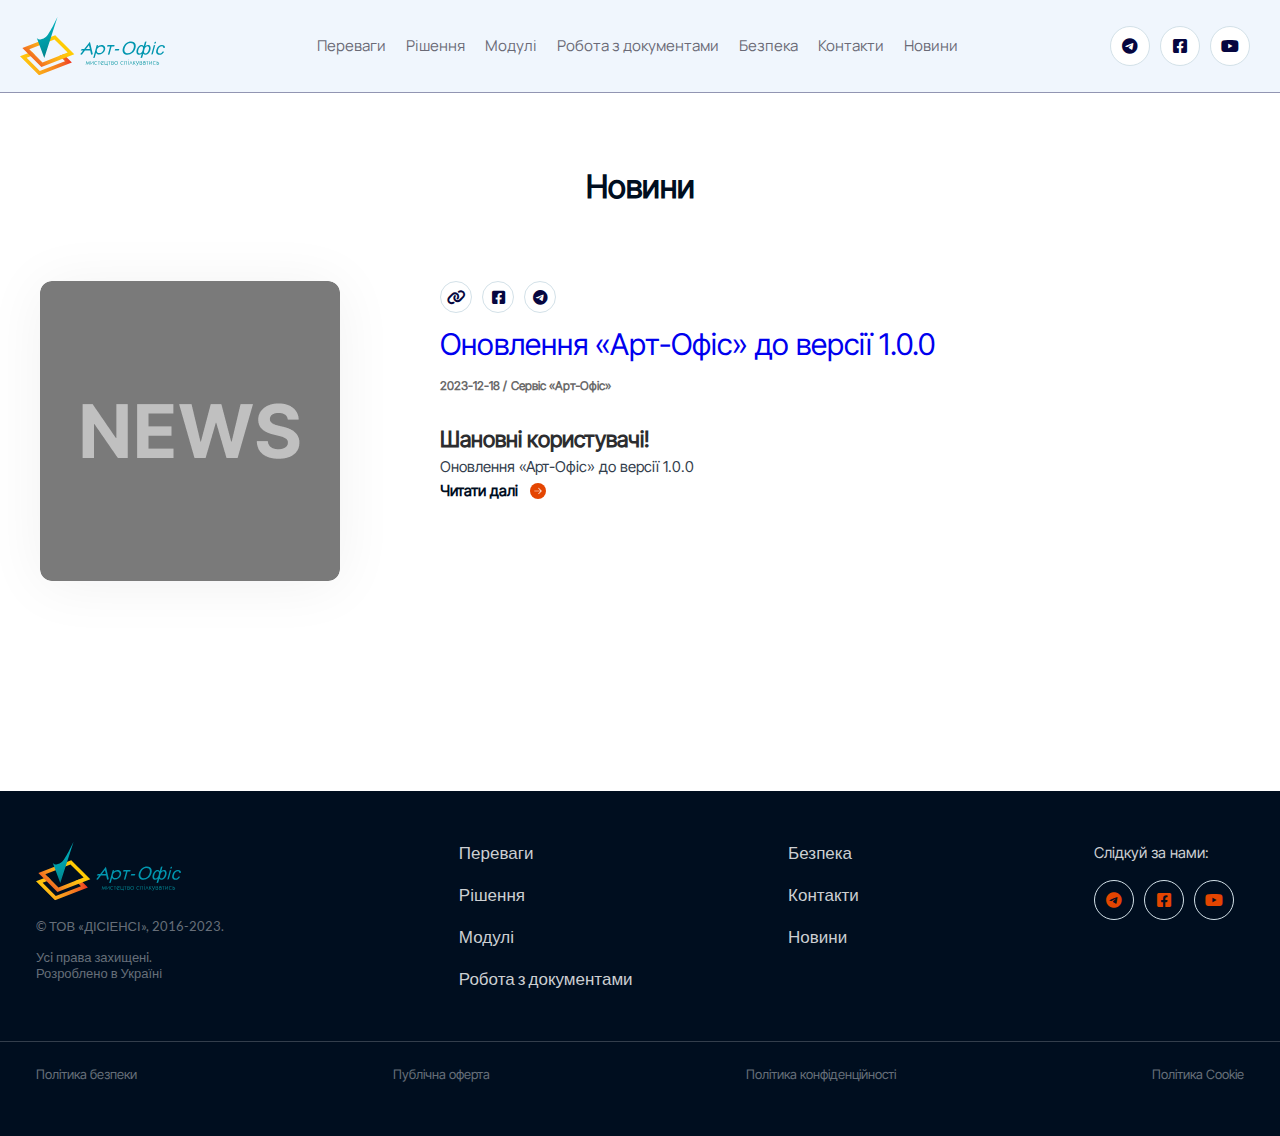
==== docs/news.html @ e4182752 "favicon&social links" ====
<!DOCTYPE html>
<html lang="en">
  <head>
    <meta charset="UTF-8" />
    <meta name="viewport" content="width=device-width, initial-scale=1.0" />
    <link rel="stylesheet" href="./src/styles/reset.css" />
    <link rel="stylesheet" href="./src/styles/header.css" />
    <link rel="stylesheet" href="./src/styles/footer.css" />
    <link rel="stylesheet" href="./news/styles/news.css" />
    <!-- fontawesome -->
    <link rel="stylesheet" href="./src/fontawesome/css/fontawesome.min.css" />
    <link rel="stylesheet" href="./src/fontawesome/css/brands.min.css" />
    <link rel="stylesheet" href="./src/fontawesome/css/solid.min.css" />
    <!-- /fontawesome -->
    <link rel="shortcut icon" href="./src/img/logo_ao.ico" type="image/x-icon">
    <title>Арт-Офіс | Новини</title>
  </head>
  <body>
    <header class="header">
      <div class="header__wrapper">
        <div class="header__logo">
          <a href="./index.html">
            <img src="./src/img/svg/AO_logo.svg" alt="Арт-Офіс" />
          </a>
        </div>
        <nav class="header__nav">
          <ul class="nav-list">
            <li class="nav-list__item"><a href="./index.html#advantage">Переваги</a></li>
            <li class="nav-list__item"><a href="./index.html#solution">Рішення</a></li>
            <li class="nav-list__item"><a href="./index.html#corporation">Модулі</a></li>
            <li class="nav-list__item">
              <a href="./index.html#workwith">Робота з документами</a>
            </li>
            <li class="nav-list__item"><a href="./index.html#security">Безпека</a></li>
            <li class="nav-list__item"><a href="./index.html#contacts">Контакти</a></li>
            <li class="nav-list__item"><a href="./news.html">Новини</a></li>
          </ul>
        </nav>
        <div class="header__social">
          <a href="https://t.me/art_office" target="_blank" class="social-link">
            <i class="fa-brands fa-telegram"></i>
          </a>
          <a href="https://www.facebook.com/art.office.com.ua/" target="_blank" class="social-link">
            <i class="fa-brands fa-square-facebook"></i>
          </a>
          <a href="https://www.youtube.com/@Art-Office" target="_blank" class="social-link">
            <i class="fa-brands fa-youtube"></i>
          </a>
        </div>
        <div class="mobile-btn">
          <span class="mobile-btn__burger"></span>
        </div>
        <div class="mobile-nav">
          <ul class="mobile-nav__list">
            <li class="mobile-nav__item"><a href="./index.html#advantage">Переваги</a></li>
            <li class="mobile-nav__item"><a href="./index.html#solution">Рішення</a></li>
            <li class="mobile-nav__item"><a href="./index.html#corporation">Модулі</a></li>
            <li class="mobile-nav__item">
              <a href="./index.html#workwith">Робота з документами</a>
            </li>
            <li class="mobile-nav__item"><a href="./index.html#security">Безпека</a></li>
            <li class="mobile-nav__item"><a href="./index.html#contacts">Контакти</a></li>
            <li class="mobile-nav__item"><a href="./news.html">Новини</a></li>
          </ul>
          <div class="mobile__social">
            <a href="https://t.me/art_office" target="_blank" class="social-link">
              <i class="fa-brands fa-telegram"></i>
            </a>
            <a href="https://www.facebook.com/art.office.com.ua/" target="_blank" class="social-link">
              <i class="fa-brands fa-square-facebook"></i>
            </a>
            <a href="https://www.youtube.com/@Art-Office" target="_blank" class="social-link">
              <i class="fa-brands fa-youtube"></i>
            </a>
          </div>
        </div>
      </div>
    </header>
    <div class="section_news">
      <div class="section_news-title">
        <h1>Новини</h1>
      </div>
      <div class="section_news-wrapper">
        <div class="news_content">
          <div class="news_wrapper">
            <div class="news_content-left">
              <a href="./news/newsName_page.html">
                <img
                  src="./src/img/news_img.png"
                  alt="Оновлення «Арт-Офіс» до версії 1.0.0"
                  title="Оновлення «Арт-Офіс» до версії 1.0.0"
                />
              </a>
            </div>
            <div class="news_content-right">
              <div class="share_social">
                <div class="copy_link">
                  <i
                    class="fa-solid fa-link"
                    onclick="shareBtnLink(this, 'newsName_page.html')"
                  ></i>
                </div>
                <div class="copy_link fb">
                  <i
                    class="fa-brands fa-square-facebook"
                    onclick="shareBtnFb('newsName_page.html')"
                  ></i>
                </div>
                <div class="copy_link tm">
                  <i
                    class="fa-brands fa-telegram"
                    onclick="shareBtnTm('newsName_page.html')"
                  ></i>
                </div>
                <div class="link_success">
                    <svg id="checkmark" width="24" height="24" viewBox="0 0 24 24" xmlns="http://www.w3.org/2000/svg">
                        <path fill="none" stroke="green" stroke-width="2" d="M2 12 L8 18 L22 4"></path>
                      </svg>
                </div>
              </div>
              <h2>
                <a href="./news/newsName_page.html" class="news_title"
                  >Оновлення «Арт-Офіс» до версії 1.0.0</a
                >
              </h2>
              <div class="news_info">
                <div class="date_publ">2023-12-18 /</div>
                <div class="service_site">Сервіс «Арт‑Офіс»</div>
              </div>
              <div class="news_subtitle">
                <h3>Шановні користувачі!</h3>
                <p>Оновлення «Арт-Офіс» до версії 1.0.0</p>
                <a class="read_more" href="./news/newsName_page.html">
                  <span>Читати далі</span>
                  <div class="more__btn">
                    <img
                      src="./src/img/svg/arrow_rigth.svg"
                      alt="Читати більше"
                    />
                  </div>
                </a>
              </div>
            </div>
          </div>
        </div>
      </div>
    </div>
    <footer class="footer">
      <div class="footer__wrapper">
        <div class="footer__logo-rights">
          <div class="footer__logo">
           <a href="./index.html"> <img src="./src/img/svg/AO_logo.svg" alt="Арт-Офіс" /></a>
          </div>
          <div class="footer__rights">
            © ТОВ «ДІСІЕНСІ», 2016-2023.
            <br />
            <br />
            Усi права захищенi.
            <br />
            Розроблено в Україні
          </div>
        </div>
        <nav class="footer__navigation">
          <ul class="footer-nav-list">
            <li class="footer-nav-list__item">
              <a href="./index.html#advantage">Переваги</a>
            </li>
            <li class="footer-nav-list__item">
              <a href="./index.html#solution">Рішення</a>
            </li>
            <li class="footer-nav-list__item">
              <a href="./index.html#corporation">Модулі</a>
            </li>
            <li class="footer-nav-list__item">
              <a href="./index.html#workwith">Робота з документами</a>
            </li>
          </ul>
          <ul class="footer-nav-list">
            <li class="footer-nav-list__item">
              <a href="./index.html#security">Безпека</a>
            </li>
            <li class="footer-nav-list__item">
              <a href="./index.html#contacts">Контакти</a>
            </li>
            <li class="footer-nav-list__item">
              <a href="./news.html">Новини</a>
            </li>
          </ul>
        </nav>
        <div class="footer__social">
          <h3 class="footer__social-title">Слідкуй за нами:</h3>
          <div class="social-links">
            <a href="https://t.me/art_office" target="_blank" class="social-link">
              <i class="fa-brands fa-telegram"></i>
            </a>
            <a href="https://www.facebook.com/art.office.com.ua/" target="_blank" class="social-link">
              <i class="fa-brands fa-square-facebook"></i>
            </a>
            <a href="https://www.youtube.com/@Art-Office" target="_blank" class="social-link">
              <i class="fa-brands fa-youtube"></i>
            </a>
          </div>
        </div>
        <div class="footer__rights mob">
          © ТОВ «ДІСІЕНСІ», 2016-2023.
          <br />
          <br />
          Усi права захищенi.
          <br />
          Розроблено в Україні
        </div>
      </div>
      <div class="footer__line"></div>
      <div class="footer__wrapper policy">
        <ul class="footer_links-policy">
          <li class="footer_link-policy"><a href="#">Політика безпеки</a></li>
          <li class="footer_link-policy"><a href="#">Публічна оферта</a></li>
          <li class="footer_link-policy">
            <a href="#">Політика конфіденційності</a>
          </li>
          <li class="footer_link-policy"><a href="#">Політика Cookie</a></li>
        </ul>
      </div>
    </footer>
    <script src="./src/js/jquery/jquery.min.js"></script>
    <script src="./news/js/share_links.js"></script>
  </body>
</html>
---- docs/src/styles/header.css ----
/* Header Section */
.header {
  padding: 16px;
  background-color: rgba(230, 240, 252, 0.6);
  border-bottom: 1px solid rgba(6, 6, 64, 0.4);
}

.header__wrapper {
  margin: 0 auto;
  display: -webkit-box;
  display: -ms-flexbox;
  display: flex;
  -webkit-box-pack: justify;
  -ms-flex-pack: justify;
  justify-content: space-between;
  -webkit-box-align: center;
  -ms-flex-align: center;
  align-items: center;
  max-width: 1240px;
}

.header__logo {
  font-size: 24px;
}

.header__nav {
  margin-left: 20px;
}

.nav-list {
  list-style: none;
  display: -webkit-box;
  display: -ms-flexbox;
  display: flex;
}

.nav-list__item {
  margin-right: 20px;
  border-bottom: 1px solid transparent;
  -webkit-transition: ease-in-out 0.1s;
  -o-transition: ease-in-out 0.1s;
  transition: ease-in-out 0.1s;
  position: relative;
}

.nav-list__item:after {
  position: absolute;
  content: "";
  width: 0;
  height: 1px;
  bottom: 0;
  left: 0;
  right: 0;
  background: var(--header_active);
  -webkit-transition: all 0.3s;
  -o-transition: all 0.3s;
  transition: all 0.3s;
}

.nav-list__item:hover::after {
  width: 100%;
}

.nav-list__item:hover a {
  color: var(--header_active);
}

.nav-list__item a {
  color: var(--header_color);
  font-family: "Manrope-Regular", sans-serif;
  font-size: 15px;
  font-style: normal;
  font-weight: 400;
  line-height: 25px;
}

.header__social {
  display: -webkit-box;
  display: -ms-flexbox;
  display: flex;
  -webkit-box-align: center;
  -ms-flex-align: center;
  align-items: center;
}

.social-link {
  color: rgba(6, 6, 64, 1);
  display: -webkit-box;
  display: -ms-flexbox;
  display: flex;
  -webkit-box-align: center;
  -ms-flex-align: center;
  align-items: center;
  -webkit-box-pack: center;
  -ms-flex-pack: center;
  justify-content: center;
  margin-right: 10px;
  width: 40px;
  height: 40px;
  background-color: #fff;
  border-radius: 50%;
  border: 1px solid #d3e1e8;
  -webkit-transition-property: border-color, color;
  -o-transition-property: border-color, color;
  transition-property: border-color, color;
  -webkit-transition-duration: 0.2s;
  -o-transition-duration: 0.2s;
  transition-duration: 0.2s;
  -webkit-transition-timing-function: ease-out;
  -o-transition-timing-function: ease-out;
  transition-timing-function: ease-out;
}

.social-link:hover {
  border-color: var(--header_active);
  color: var(--header_active);
}
/* burger menu */
.mobile-btn {
  width: 36px;
  height: 36px;
  position: relative;
  display: none;
  -webkit-box-pack: center;
  -ms-flex-pack: center;
  justify-content: center;
  -webkit-box-align: center;
  -ms-flex-align: center;
  align-items: center;
  cursor: pointer;
  background-color: #e44501;
  -webkit-transition: all 0.2s ease-in-out;
  -o-transition: all 0.2s ease-in-out;
  transition: all 0.2s ease-in-out;
  border-radius: 3px;
}

.mobile-btn__burger {
  width: 18px;
  height: 2px;
  background: #fff;
  border-radius: 5px;
  -webkit-transition: all 0.2s ease-in-out;
  -o-transition: all 0.2s ease-in-out;
  transition: all 0.2s ease-in-out;
}

.mobile-btn__burger::before,
.mobile-btn__burger::after {
  content: "";
  position: absolute;
  width: 18px;
  height: 2px;
  background: #fff;
  border-radius: 5px;
  -webkit-transition: all 0.2s ease-in-out;
  -o-transition: all 0.2s ease-in-out;
  transition: all 0.2s ease-in-out;
}

.mobile-btn__burger::before {
  -webkit-transform: translateY(-6px);
  -ms-transform: translateY(-6px);
  transform: translateY(-6px);
}

.mobile-btn__burger::after {
  -webkit-transform: translateY(6px);
  -ms-transform: translateY(6px);
  transform: translateY(6px);
}

.mobile-btn.open .mobile-btn__burger {
  -webkit-transform: translateX(-50px);
  -ms-transform: translateX(-50px);
  transform: translateX(-50px);
  background: transparent;
}

.mobile-btn.open .mobile-btn__burger::before {
  -webkit-transform: rotate(45deg) translate(35px, -35px);
  -ms-transform: rotate(45deg) translate(35px, -35px);
  transform: rotate(45deg) translate(35px, -35px);
}

.mobile-btn.open .mobile-btn__burger::after {
  -webkit-transform: rotate(-45deg) translate(35px, 35px);
  -ms-transform: rotate(-45deg) translate(35px, 35px);
  transform: rotate(-45deg) translate(35px, 35px);
}

.mobile-nav {
  display: none;
  z-index: 100;
}

.mobile-nav.open {
  display: block;
}

.mobile-nav {
  position: absolute;
  background-color: rgba(230, 240, 252, 1);
  left: 0;
  right: 0;
  top: 93px;
}
.mobile-nav__list {
  display: -webkit-box;
  display: -ms-flexbox;
  display: flex;
  -webkit-box-orient: vertical;
  -webkit-box-direction: normal;
  -ms-flex-direction: column;
  flex-direction: column;
  margin: 0 16px;
}

.mobile-nav__item {
  height: 45px;
  display: -webkit-box;
  display: -ms-flexbox;
  display: flex;
  -webkit-box-align: center;
  -ms-flex-align: center;
  align-items: center;
  padding: 0px;
  border-bottom: 1px solid rgba(6, 6, 64, 0.4);
}

.mobile-nav__item a {
  color: var(--header_color);
  font-family: "Manrope-Regular", sans-serif;
  font-size: 15px;
  font-style: normal;
  font-weight: 400;
  line-height: 25px;
  width: 100%;
  height: 100%;
  display: -webkit-box;
  display: -ms-flexbox;
  display: flex;
  -webkit-box-align: center;
  -ms-flex-align: center;
  align-items: center;
  position: relative;
  -webkit-transition: all 0.2s;
  -o-transition: all 0.2s;
  transition: all 0.2s;
  -webkit-transform: translateX(-190px);
  -ms-transform: translateX(-190px);
  transform: translateX(-190px);
}

.mobile-nav__item a:after {
  position: absolute;
  content: "";
  width: 0;
  height: 1px;
  bottom: -1px;
  left: 0;
  right: 0;
  background: var(--header_active);
  -webkit-transition: all 0.6s;
  -o-transition: all 0.6s;
  transition: all 0.6s;
}

.mobile-nav__item:hover a::after {
  width: 100%;
}

.mobile-nav__item:hover a {
  color: var(--header_active);
}

.mobile__social {
  width: 100%;
  display: -webkit-box;
  display: -ms-flexbox;
  display: flex;
  padding: 16px;
  -webkit-box-pack: center;
  -ms-flex-pack: center;
  justify-content: center;
}
/* burger menu */
@media (max-width: 1150px) {
  .header__nav,
  .header__social {
    display: none;
  }

  .mobile-btn {
    display: -webkit-box;
    display: -ms-flexbox;
    display: flex;
  }
}
/* /Header Section */
---- docs/src/styles/footer.css ----
/* footer */
.footer {
  background-color: #000e1f;
  color: #fff;
  padding: 50px 0px;
}

.footer__wrapper {
  margin: 0 auto;
  display: -webkit-box;
  display: -ms-flexbox;
  display: flex;
  -webkit-box-pack: justify;
  -ms-flex-pack: justify;
  justify-content: space-between;
  -webkit-box-align: center;
  -ms-flex-align: center;
  align-items: center;
  max-width: 1240px;
  height: 150px;
  margin-bottom: 50px;
  padding: 0 16px;
}

.footer__logo-rights {
  display: -webkit-box;
  display: -ms-flexbox;
  display: flex;
  -webkit-box-pack: start;
  -ms-flex-pack: start;
  justify-content: start;
  -webkit-box-align: start;
  -ms-flex-align: start;
  align-items: start;
  -webkit-box-orient: vertical;
  -webkit-box-direction: normal;
  -ms-flex-direction: column;
  flex-direction: column;
  height: 100%;
}

.footer__logo {
  font-size: 24px;
  margin-bottom: 18px;
}

.footer__rights {
  color: var(--footer_dark);
  font-family: Lato-Regular, sans-serif;
  font-size: 13px;
  font-style: normal;
  font-weight: 400;
  line-height: 120%;
}

.footer-nav-list {
}

.footer-nav-list__item {
  margin-bottom: 16px;
  position: relative;
}

.footer-nav-list__item:last-child {
  margin-bottom: 0;
}

.footer-nav-list__item a {
  color: var(--footer_color);
  font-family: Lato-Regular, sans-serif;
  font-size: 17px;
  font-style: normal;
  font-weight: 400;
  line-height: 25px;
  -webkit-transition: all 0.2s;
  -o-transition: all 0.2s;
  transition: all 0.2s;
  position: relative;
}

.footer-nav-list__item a::after {
  position: absolute;
  content: "";
  width: 0;
  height: 1px;
  bottom: 0px;
  left: 0;
  right: 0;
  background: var(--footer_active);
  -webkit-transition: all 0.3s;
  -o-transition: all 0.3s;
  transition: all 0.3s;
}

.footer-nav-list__item:hover a::after {
  width: 100%;
}

.footer-nav-list__item:hover a {
  color: var(--footer_active);
}

.footer__navigation {
  display: -webkit-box;
  display: -ms-flexbox;
  display: flex;
  -webkit-box-pack: justify;
  -ms-flex-pack: justify;
  justify-content: space-between;
  width: 400px;
}

.footer__social {
  height: 100%;
}

.social-links {
  display: -webkit-box;
  display: -ms-flexbox;
  display: flex;
}

.social-links .social-link {
  background-color: transparent;
  -webkit-transition: all 0.4s;
  -o-transition: all 0.4s;
  transition: all 0.4s;
}

.social-links .social-link {
  color: var(--footer_active);
}

.social-links .social-link:hover {
  background-color: var(--footer_active);
  color: rgba(6, 6, 64, 1);
}

.footer__social-title {
  color: var(--footer_color);
  font-family: "InterTight-Regular", sans-serif;
  font-size: 15px;
  font-style: normal;
  font-weight: 400;
  margin-bottom: 15px;
  line-height: 160%;
}

.footer__line {
  width: 100%;
  height: 1px;
  background-color: #333e4c;
}

.footer__wrapper.policy {
  height: unset;
  padding-top: 20px;
  margin: 0 auto;
  position: relative;
}

.footer_links-policy {
  display: -webkit-box;
  display: -ms-flexbox;
  display: flex;
  -webkit-box-pack: justify;
  -ms-flex-pack: justify;
  justify-content: space-between;
  width: 100%;
}

.footer_link-policy {
  position: relative;
}

.footer_link-policy a::after {
  position: absolute;
  content: "";
  width: 0;
  height: 1px;
  bottom: 0px;
  left: 0;
  right: 0;
  background: var(--footer_active);
  -webkit-transition: all 0.3s;
  -o-transition: all 0.3s;
  transition: all 0.3s;
}

.footer_link-policy a {
  color: var(--footer_policy);
  font-family: "InterTight-Regular", sans-serif;
  font-size: 13px;
  font-style: normal;
  font-weight: 400;
  line-height: 140%;
}

.footer_link-policy:hover a {
  color: var(--footer_active);
}

.footer_link-policy:hover a::after {
  width: 100%;
}

.footer__rights.mob {
  display: none;
}

@media (max-width: 1239px) {
  .footer-nav-list__item a,
  .footer__social-title {
    font-size: 14px;
  }

  .social-link {
    width: 36px;
    height: 36px;
  }
}

@media (max-width: 860px) {
  .footer__wrapper {
    height: -webkit-fit-content;
    height: -moz-fit-content;
    height: fit-content;
    -webkit-box-orient: vertical;
    -webkit-box-direction: normal;
    -ms-flex-direction: column;
    flex-direction: column;
  }
  .footer__social {
    width: 400px;
    display: -webkit-box;
    display: -ms-flexbox;
    display: flex;
    -webkit-box-pack: justify;
    -ms-flex-pack: justify;
    justify-content: space-between;
    margin-top: 24px;
    -webkit-box-align: center;
    -ms-flex-align: center;
    align-items: center;
  }
  .footer__social-title {
    margin-bottom: 0;
  }

  .footer__logo-rights {
    margin-bottom: 24px;
  }

  .footer__logo-rights .footer__rights {
    display: none;
  }
  .footer__social + .footer__rights {
    margin-top: 24px;
    width: 400px;
    text-align: center;
  }

  .footer__rights.mob {
    display: block;
  }
}

@media (max-width: 550px) {
  .footer_links-policy {
    width: 100%;
    -ms-flex-wrap: wrap;
    flex-wrap: wrap;
  }
  .footer_link-policy {
    width: 50%;
    text-align: center;
  }
}

@media (max-width: 450px) {
  .footer__navigation,
  .footer__social,
  .footer__logo-rights,
  .footer__social + .footer__rights {
    width: 100%;
    padding: 0 20px;
  }

  .footer__social {
    -webkit-box-orient: vertical;
    -webkit-box-direction: normal;
    -ms-flex-direction: column;
    flex-direction: column;
  }

  .footer__social-title {
    margin-bottom: 20px;
  }

  .social-links .social-link:last-child {
    margin-right: 0;
  }
}

/* /footer */
---- docs/news/styles/news.css ----
@import url("../../src/styles/common-styles.css");
@import url("../../src/styles/fonts.css");

.section_news {
  width: 100%;
  margin: 0 auto;
  display: -webkit-box;
  display: -ms-flexbox;
  display: flex;
  -webkit-box-pack: center;
  -ms-flex-pack: center;
  justify-content: center;
  padding-top: 70px;
  padding-bottom: 120px;
  -webkit-box-orient: vertical;
  -webkit-box-direction: normal;
  -ms-flex-direction: column;
  flex-direction: column;
  -webkit-box-align: center;
  -ms-flex-align: center;
  align-items: center;
}

.section_news-title {
  text-align: center;
  font-family: "InterTight-Regular", sans-serif;
  color: #000e1f;
  margin-bottom: 70px;
}

.section_news-wrapper {
  padding: 0 20px;
  width: 100%;
  max-width: 1240px;
}

.news_content-right h2 {
  font-family: "InterTight-Regular", sans-serif;
  color: #000e1f;
  font-size: 30px;
  font-style: normal;
  font-weight: 400;
  line-height: 110%;
  padding: 15px 0;
}

.news_content {
  width: 100%;
  height: -webkit-fit-content;
  height: -moz-fit-content;
  height: fit-content;
  padding: 0;
  margin: 0;
  display: -webkit-box;
  display: -ms-flexbox;
  display: flex;
  -webkit-box-orient: vertical;
  -webkit-box-direction: normal;
  -ms-flex-direction: column;
  flex-direction: column;
  margin-bottom: 90px;
}

.news_wrapper {
  display: -webkit-box;
  display: -ms-flexbox;
  display: flex;
  width: 100%;
  -webkit-box-pack: justify;
  -ms-flex-pack: justify;
  justify-content: space-between;
}

.news_content-left {
  margin-right: 70px;
}

.news_content-left img {
  display: block;
  min-width: 300px;
  width: 300px;
  height: 300px;
  -webkit-box-shadow: 0px 4px 60px rgb(24 24 26 / 6%);
  box-shadow: 0px 4px 60px rgb(24 24 26 / 6%);
  border-radius: 12px;
  background-color: #fff;
}

.news_content-right {
  max-width: 800px;
  width: 100%;
}

.date_publ,
.service_site {
  color: #696969;
  font-family: "InterTight-Regular";
  font-size: 12px;
  font-style: normal;
  font-weight: 600;
  line-height: 160%;
}

.service_site {
  margin-left: 4px;
}

.news_info {
  width: 285px;
  display: -webkit-box;
  display: -ms-flexbox;
  display: flex;
  -webkit-box-pack: justify;
  -ms-flex-pack: justify;
  justify-content: start;
}

.news_short-text {
  margin-top: 20px;
}

.news_subtitle {
  margin-top: 30px;
}

.news_subtitle h3 {
  color: #2c2d2f;
  font-family: "InterTight-Regular";
  font-size: 22px;
  font-style: normal;
  font-weight: 600;
  line-height: 135%;
}

.news_subtitle p {
  color: #333e4c;
  font-family: "InterTight-Regular";
  font-size: 15px;
  font-style: normal;
  font-weight: 400;
  line-height: 160%;
}

.read_more {
  display: flex;
  align-items: center;
}

.read_more span {
  font-family: "InterTight-Regular";
  color: #000e1f;
  font-size: 15px;
  font-style: normal;
  font-weight: 600;
  line-height: 160%;
}

.read_more .more__btn {
  width: 16px;
  height: 16px;
  background-color: #e44501;
  display: flex;
  align-items: center;
  justify-content: center;
  border-radius: 50%;
  margin-left: 12px;
}

.read_more img {
  width: 10px;
}

.share_social {
  display: -webkit-box;
  display: -ms-flexbox;
  display: flex;
  -webkit-box-align: center;
  -ms-flex-align: center;
  align-items: center;
}

.share_social .copy_link i {
  position: relative;
  cursor: pointer;
  font-size: 15px;
  color: rgba(6, 6, 64, 1);
  display: -webkit-box;
  display: -ms-flexbox;
  display: flex;
  -webkit-box-align: center;
  -ms-flex-align: center;
  align-items: center;
  -webkit-box-pack: center;
  -ms-flex-pack: center;
  justify-content: center;
  margin-right: 10px;
  width: 32px;
  height: 32px;
  background-color: #fff;
  border-radius: 50%;
  border: 1px solid #d3e1e8;
  -webkit-transition-property: border-color, color;
  -o-transition-property: border-color, color;
  transition-property: border-color, color;
  -webkit-transition-duration: 0.2s;
  -o-transition-duration: 0.2s;
  transition-duration: 0.2s;
  -webkit-transition-timing-function: ease-out;
  -o-transition-timing-function: ease-out;
  transition-timing-function: ease-out;
}

.share_social .copy_link i:hover {
  border-color: #e44501;
  color: #e44501;
}

.link_success {
    width: 32px;
    height: 32px;
    display: flex;
    justify-content: center;
    align-items: center;
}

#checkmark {
    display: none;
    width: 24px;
    height: 24px;
    stroke-dasharray: 30;
    stroke-dashoffset: 30;
    animation: checkmarkAnimation 0.5s ease-out forwards;
  }

  @keyframes checkmarkAnimation {
    0% {
      stroke-dashoffset: 30;
    }
    100% {
      stroke-dashoffset: 0;
    }
  }

@media (max-width: 1135px) {
    .share_social .copy_link:nth-child(1) {
        margin-left: 35px;
    }

    .news_content-left {
        margin-right: 0;
        margin-bottom: 35px;
    }

  .news_wrapper {
    -webkit-box-orient: vertical;
    -webkit-box-direction: normal;
    -ms-flex-direction: column;
    flex-direction: column;
    -webkit-box-align: center;
    -ms-flex-align: center;
    align-items: center;
  }

  .news_content-right {
    display: -webkit-box;
    display: -ms-flexbox;
    display: flex;
    -webkit-box-orient: vertical;
    -webkit-box-direction: normal;
    -ms-flex-direction: column;
    flex-direction: column;
    -webkit-box-align: center;
    -ms-flex-align: center;
    align-items: center;
  }

  .news_content-right h2 {
    display: flex;
    align-items: center;
    justify-content: center;
    flex-direction: column;
    margin-top: 10px;
    font-size: 27px;
    text-align: center;
  }

  .news_subtitle {
    text-align: center;
  }

  .news_info {
    justify-content: center;
  }

  .read_more {
    justify-content: center;
  }

  .section_news {
    padding-bottom: 0;
  }
}

@media (max-width: 450px) {
  .news_content-left img {
    width: 250px;
    height: unset;
  }

  .news_content-right .news_subtitle h3 {
    font-size: 20px;
  }
}
---- docs/src/fontawesome/css/brands.min.css ----
/*!
 * Font Awesome Free 6.4.2 by @fontawesome - https://fontawesome.com
 * License - https://fontawesome.com/license/free (Icons: CC BY 4.0, Fonts: SIL OFL 1.1, Code: MIT License)
 * Copyright 2023 Fonticons, Inc.
 */
:host,:root{--fa-style-family-brands:"Font Awesome 6 Brands";--fa-font-brands:normal 400 1em/1 "Font Awesome 6 Brands"}@font-face{font-family:"Font Awesome 6 Brands";font-style:normal;font-weight:400;font-display:block;src:url(../webfonts/fa-brands-400.woff2) format("woff2"),url(../webfonts/fa-brands-400.ttf) format("truetype")}.fa-brands,.fab{font-weight:400}.fa-monero:before{content:"\f3d0"}.fa-hooli:before{content:"\f427"}.fa-yelp:before{content:"\f1e9"}.fa-cc-visa:before{content:"\f1f0"}.fa-lastfm:before{content:"\f202"}.fa-shopware:before{content:"\f5b5"}.fa-creative-commons-nc:before{content:"\f4e8"}.fa-aws:before{content:"\f375"}.fa-redhat:before{content:"\f7bc"}.fa-yoast:before{content:"\f2b1"}.fa-cloudflare:before{content:"\e07d"}.fa-ups:before{content:"\f7e0"}.fa-wpexplorer:before{content:"\f2de"}.fa-dyalog:before{content:"\f399"}.fa-bity:before{content:"\f37a"}.fa-stackpath:before{content:"\f842"}.fa-buysellads:before{content:"\f20d"}.fa-first-order:before{content:"\f2b0"}.fa-modx:before{content:"\f285"}.fa-guilded:before{content:"\e07e"}.fa-vnv:before{content:"\f40b"}.fa-js-square:before,.fa-square-js:before{content:"\f3b9"}.fa-microsoft:before{content:"\f3ca"}.fa-qq:before{content:"\f1d6"}.fa-orcid:before{content:"\f8d2"}.fa-java:before{content:"\f4e4"}.fa-invision:before{content:"\f7b0"}.fa-creative-commons-pd-alt:before{content:"\f4ed"}.fa-centercode:before{content:"\f380"}.fa-glide-g:before{content:"\f2a6"}.fa-drupal:before{content:"\f1a9"}.fa-hire-a-helper:before{content:"\f3b0"}.fa-creative-commons-by:before{content:"\f4e7"}.fa-unity:before{content:"\e049"}.fa-whmcs:before{content:"\f40d"}.fa-rocketchat:before{content:"\f3e8"}.fa-vk:before{content:"\f189"}.fa-untappd:before{content:"\f405"}.fa-mailchimp:before{content:"\f59e"}.fa-css3-alt:before{content:"\f38b"}.fa-reddit-square:before,.fa-square-reddit:before{content:"\f1a2"}.fa-vimeo-v:before{content:"\f27d"}.fa-contao:before{content:"\f26d"}.fa-square-font-awesome:before{content:"\e5ad"}.fa-deskpro:before{content:"\f38f"}.fa-sistrix:before{content:"\f3ee"}.fa-instagram-square:before,.fa-square-instagram:before{content:"\e055"}.fa-battle-net:before{content:"\f835"}.fa-the-red-yeti:before{content:"\f69d"}.fa-hacker-news-square:before,.fa-square-hacker-news:before{content:"\f3af"}.fa-edge:before{content:"\f282"}.fa-threads:before{content:"\e618"}.fa-napster:before{content:"\f3d2"}.fa-snapchat-square:before,.fa-square-snapchat:before{content:"\f2ad"}.fa-google-plus-g:before{content:"\f0d5"}.fa-artstation:before{content:"\f77a"}.fa-markdown:before{content:"\f60f"}.fa-sourcetree:before{content:"\f7d3"}.fa-google-plus:before{content:"\f2b3"}.fa-diaspora:before{content:"\f791"}.fa-foursquare:before{content:"\f180"}.fa-stack-overflow:before{content:"\f16c"}.fa-github-alt:before{content:"\f113"}.fa-phoenix-squadron:before{content:"\f511"}.fa-pagelines:before{content:"\f18c"}.fa-algolia:before{content:"\f36c"}.fa-red-river:before{content:"\f3e3"}.fa-creative-commons-sa:before{content:"\f4ef"}.fa-safari:before{content:"\f267"}.fa-google:before{content:"\f1a0"}.fa-font-awesome-alt:before,.fa-square-font-awesome-stroke:before{content:"\f35c"}.fa-atlassian:before{content:"\f77b"}.fa-linkedin-in:before{content:"\f0e1"}.fa-digital-ocean:before{content:"\f391"}.fa-nimblr:before{content:"\f5a8"}.fa-chromecast:before{content:"\f838"}.fa-evernote:before{content:"\f839"}.fa-hacker-news:before{content:"\f1d4"}.fa-creative-commons-sampling:before{content:"\f4f0"}.fa-adversal:before{content:"\f36a"}.fa-creative-commons:before{content:"\f25e"}.fa-watchman-monitoring:before{content:"\e087"}.fa-fonticons:before{content:"\f280"}.fa-weixin:before{content:"\f1d7"}.fa-shirtsinbulk:before{content:"\f214"}.fa-codepen:before{content:"\f1cb"}.fa-git-alt:before{content:"\f841"}.fa-lyft:before{content:"\f3c3"}.fa-rev:before{content:"\f5b2"}.fa-windows:before{content:"\f17a"}.fa-wizards-of-the-coast:before{content:"\f730"}.fa-square-viadeo:before,.fa-viadeo-square:before{content:"\f2aa"}.fa-meetup:before{content:"\f2e0"}.fa-centos:before{content:"\f789"}.fa-adn:before{content:"\f170"}.fa-cloudsmith:before{content:"\f384"}.fa-pied-piper-alt:before{content:"\f1a8"}.fa-dribbble-square:before,.fa-square-dribbble:before{content:"\f397"}.fa-codiepie:before{content:"\f284"}.fa-node:before{content:"\f419"}.fa-mix:before{content:"\f3cb"}.fa-steam:before{content:"\f1b6"}.fa-cc-apple-pay:before{content:"\f416"}.fa-scribd:before{content:"\f28a"}.fa-debian:before{content:"\e60b"}.fa-openid:before{content:"\f19b"}.fa-instalod:before{content:"\e081"}.fa-expeditedssl:before{content:"\f23e"}.fa-sellcast:before{content:"\f2da"}.fa-square-twitter:before,.fa-twitter-square:before{content:"\f081"}.fa-r-project:before{content:"\f4f7"}.fa-delicious:before{content:"\f1a5"}.fa-freebsd:before{content:"\f3a4"}.fa-vuejs:before{content:"\f41f"}.fa-accusoft:before{content:"\f369"}.fa-ioxhost:before{content:"\f208"}.fa-fonticons-fi:before{content:"\f3a2"}.fa-app-store:before{content:"\f36f"}.fa-cc-mastercard:before{content:"\f1f1"}.fa-itunes-note:before{content:"\f3b5"}.fa-golang:before{content:"\e40f"}.fa-kickstarter:before{content:"\f3bb"}.fa-grav:before{content:"\f2d6"}.fa-weibo:before{content:"\f18a"}.fa-uncharted:before{content:"\e084"}.fa-firstdraft:before{content:"\f3a1"}.fa-square-youtube:before,.fa-youtube-square:before{content:"\f431"}.fa-wikipedia-w:before{content:"\f266"}.fa-rendact:before,.fa-wpressr:before{content:"\f3e4"}.fa-angellist:before{content:"\f209"}.fa-galactic-republic:before{content:"\f50c"}.fa-nfc-directional:before{content:"\e530"}.fa-skype:before{content:"\f17e"}.fa-joget:before{content:"\f3b7"}.fa-fedora:before{content:"\f798"}.fa-stripe-s:before{content:"\f42a"}.fa-meta:before{content:"\e49b"}.fa-laravel:before{content:"\f3bd"}.fa-hotjar:before{content:"\f3b1"}.fa-bluetooth-b:before{content:"\f294"}.fa-sticker-mule:before{content:"\f3f7"}.fa-creative-commons-zero:before{content:"\f4f3"}.fa-hips:before{content:"\f452"}.fa-behance:before{content:"\f1b4"}.fa-reddit:before{content:"\f1a1"}.fa-discord:before{content:"\f392"}.fa-chrome:before{content:"\f268"}.fa-app-store-ios:before{content:"\f370"}.fa-cc-discover:before{content:"\f1f2"}.fa-wpbeginner:before{content:"\f297"}.fa-confluence:before{content:"\f78d"}.fa-mdb:before{content:"\f8ca"}.fa-dochub:before{content:"\f394"}.fa-accessible-icon:before{content:"\f368"}.fa-ebay:before{content:"\f4f4"}.fa-amazon:before{content:"\f270"}.fa-unsplash:before{content:"\e07c"}.fa-yarn:before{content:"\f7e3"}.fa-square-steam:before,.fa-steam-square:before{content:"\f1b7"}.fa-500px:before{content:"\f26e"}.fa-square-vimeo:before,.fa-vimeo-square:before{content:"\f194"}.fa-asymmetrik:before{content:"\f372"}.fa-font-awesome-flag:before,.fa-font-awesome-logo-full:before,.fa-font-awesome:before{content:"\f2b4"}.fa-gratipay:before{content:"\f184"}.fa-apple:before{content:"\f179"}.fa-hive:before{content:"\e07f"}.fa-gitkraken:before{content:"\f3a6"}.fa-keybase:before{content:"\f4f5"}.fa-apple-pay:before{content:"\f415"}.fa-padlet:before{content:"\e4a0"}.fa-amazon-pay:before{content:"\f42c"}.fa-github-square:before,.fa-square-github:before{content:"\f092"}.fa-stumbleupon:before{content:"\f1a4"}.fa-fedex:before{content:"\f797"}.fa-phoenix-framework:before{content:"\f3dc"}.fa-shopify:before{content:"\e057"}.fa-neos:before{content:"\f612"}.fa-square-threads:before{content:"\e619"}.fa-hackerrank:before{content:"\f5f7"}.fa-researchgate:before{content:"\f4f8"}.fa-swift:before{content:"\f8e1"}.fa-angular:before{content:"\f420"}.fa-speakap:before{content:"\f3f3"}.fa-angrycreative:before{content:"\f36e"}.fa-y-combinator:before{content:"\f23b"}.fa-empire:before{content:"\f1d1"}.fa-envira:before{content:"\f299"}.fa-gitlab-square:before,.fa-square-gitlab:before{content:"\e5ae"}.fa-studiovinari:before{content:"\f3f8"}.fa-pied-piper:before{content:"\f2ae"}.fa-wordpress:before{content:"\f19a"}.fa-product-hunt:before{content:"\f288"}.fa-firefox:before{content:"\f269"}.fa-linode:before{content:"\f2b8"}.fa-goodreads:before{content:"\f3a8"}.fa-odnoklassniki-square:before,.fa-square-odnoklassniki:before{content:"\f264"}.fa-jsfiddle:before{content:"\f1cc"}.fa-sith:before{content:"\f512"}.fa-themeisle:before{content:"\f2b2"}.fa-page4:before{content:"\f3d7"}.fa-hashnode:before{content:"\e499"}.fa-react:before{content:"\f41b"}.fa-cc-paypal:before{content:"\f1f4"}.fa-squarespace:before{content:"\f5be"}.fa-cc-stripe:before{content:"\f1f5"}.fa-creative-commons-share:before{content:"\f4f2"}.fa-bitcoin:before{content:"\f379"}.fa-keycdn:before{content:"\f3ba"}.fa-opera:before{content:"\f26a"}.fa-itch-io:before{content:"\f83a"}.fa-umbraco:before{content:"\f8e8"}.fa-galactic-senate:before{content:"\f50d"}.fa-ubuntu:before{content:"\f7df"}.fa-draft2digital:before{content:"\f396"}.fa-stripe:before{content:"\f429"}.fa-houzz:before{content:"\f27c"}.fa-gg:before{content:"\f260"}.fa-dhl:before{content:"\f790"}.fa-pinterest-square:before,.fa-square-pinterest:before{content:"\f0d3"}.fa-xing:before{content:"\f168"}.fa-blackberry:before{content:"\f37b"}.fa-creative-commons-pd:before{content:"\f4ec"}.fa-playstation:before{content:"\f3df"}.fa-quinscape:before{content:"\f459"}.fa-less:before{content:"\f41d"}.fa-blogger-b:before{content:"\f37d"}.fa-opencart:before{content:"\f23d"}.fa-vine:before{content:"\f1ca"}.fa-paypal:before{content:"\f1ed"}.fa-gitlab:before{content:"\f296"}.fa-typo3:before{content:"\f42b"}.fa-reddit-alien:before{content:"\f281"}.fa-yahoo:before{content:"\f19e"}.fa-dailymotion:before{content:"\e052"}.fa-affiliatetheme:before{content:"\f36b"}.fa-pied-piper-pp:before{content:"\f1a7"}.fa-bootstrap:before{content:"\f836"}.fa-odnoklassniki:before{content:"\f263"}.fa-nfc-symbol:before{content:"\e531"}.fa-ethereum:before{content:"\f42e"}.fa-speaker-deck:before{content:"\f83c"}.fa-creative-commons-nc-eu:before{content:"\f4e9"}.fa-patreon:before{content:"\f3d9"}.fa-avianex:before{content:"\f374"}.fa-ello:before{content:"\f5f1"}.fa-gofore:before{content:"\f3a7"}.fa-bimobject:before{content:"\f378"}.fa-facebook-f:before{content:"\f39e"}.fa-google-plus-square:before,.fa-square-google-plus:before{content:"\f0d4"}.fa-mandalorian:before{content:"\f50f"}.fa-first-order-alt:before{content:"\f50a"}.fa-osi:before{content:"\f41a"}.fa-google-wallet:before{content:"\f1ee"}.fa-d-and-d-beyond:before{content:"\f6ca"}.fa-periscope:before{content:"\f3da"}.fa-fulcrum:before{content:"\f50b"}.fa-cloudscale:before{content:"\f383"}.fa-forumbee:before{content:"\f211"}.fa-mizuni:before{content:"\f3cc"}.fa-schlix:before{content:"\f3ea"}.fa-square-xing:before,.fa-xing-square:before{content:"\f169"}.fa-bandcamp:before{content:"\f2d5"}.fa-wpforms:before{content:"\f298"}.fa-cloudversify:before{content:"\f385"}.fa-usps:before{content:"\f7e1"}.fa-megaport:before{content:"\f5a3"}.fa-magento:before{content:"\f3c4"}.fa-spotify:before{content:"\f1bc"}.fa-optin-monster:before{content:"\f23c"}.fa-fly:before{content:"\f417"}.fa-aviato:before{content:"\f421"}.fa-itunes:before{content:"\f3b4"}.fa-cuttlefish:before{content:"\f38c"}.fa-blogger:before{content:"\f37c"}.fa-flickr:before{content:"\f16e"}.fa-viber:before{content:"\f409"}.fa-soundcloud:before{content:"\f1be"}.fa-digg:before{content:"\f1a6"}.fa-tencent-weibo:before{content:"\f1d5"}.fa-symfony:before{content:"\f83d"}.fa-maxcdn:before{content:"\f136"}.fa-etsy:before{content:"\f2d7"}.fa-facebook-messenger:before{content:"\f39f"}.fa-audible:before{content:"\f373"}.fa-think-peaks:before{content:"\f731"}.fa-bilibili:before{content:"\e3d9"}.fa-erlang:before{content:"\f39d"}.fa-x-twitter:before{content:"\e61b"}.fa-cotton-bureau:before{content:"\f89e"}.fa-dashcube:before{content:"\f210"}.fa-42-group:before,.fa-innosoft:before{content:"\e080"}.fa-stack-exchange:before{content:"\f18d"}.fa-elementor:before{content:"\f430"}.fa-pied-piper-square:before,.fa-square-pied-piper:before{content:"\e01e"}.fa-creative-commons-nd:before{content:"\f4eb"}.fa-palfed:before{content:"\f3d8"}.fa-superpowers:before{content:"\f2dd"}.fa-resolving:before{content:"\f3e7"}.fa-xbox:before{content:"\f412"}.fa-searchengin:before{content:"\f3eb"}.fa-tiktok:before{content:"\e07b"}.fa-facebook-square:before,.fa-square-facebook:before{content:"\f082"}.fa-renren:before{content:"\f18b"}.fa-linux:before{content:"\f17c"}.fa-glide:before{content:"\f2a5"}.fa-linkedin:before{content:"\f08c"}.fa-hubspot:before{content:"\f3b2"}.fa-deploydog:before{content:"\f38e"}.fa-twitch:before{content:"\f1e8"}.fa-ravelry:before{content:"\f2d9"}.fa-mixer:before{content:"\e056"}.fa-lastfm-square:before,.fa-square-lastfm:before{content:"\f203"}.fa-vimeo:before{content:"\f40a"}.fa-mendeley:before{content:"\f7b3"}.fa-uniregistry:before{content:"\f404"}.fa-figma:before{content:"\f799"}.fa-creative-commons-remix:before{content:"\f4ee"}.fa-cc-amazon-pay:before{content:"\f42d"}.fa-dropbox:before{content:"\f16b"}.fa-instagram:before{content:"\f16d"}.fa-cmplid:before{content:"\e360"}.fa-facebook:before{content:"\f09a"}.fa-gripfire:before{content:"\f3ac"}.fa-jedi-order:before{content:"\f50e"}.fa-uikit:before{content:"\f403"}.fa-fort-awesome-alt:before{content:"\f3a3"}.fa-phabricator:before{content:"\f3db"}.fa-ussunnah:before{content:"\f407"}.fa-earlybirds:before{content:"\f39a"}.fa-trade-federation:before{content:"\f513"}.fa-autoprefixer:before{content:"\f41c"}.fa-whatsapp:before{content:"\f232"}.fa-slideshare:before{content:"\f1e7"}.fa-google-play:before{content:"\f3ab"}.fa-viadeo:before{content:"\f2a9"}.fa-line:before{content:"\f3c0"}.fa-google-drive:before{content:"\f3aa"}.fa-servicestack:before{content:"\f3ec"}.fa-simplybuilt:before{content:"\f215"}.fa-bitbucket:before{content:"\f171"}.fa-imdb:before{content:"\f2d8"}.fa-deezer:before{content:"\e077"}.fa-raspberry-pi:before{content:"\f7bb"}.fa-jira:before{content:"\f7b1"}.fa-docker:before{content:"\f395"}.fa-screenpal:before{content:"\e570"}.fa-bluetooth:before{content:"\f293"}.fa-gitter:before{content:"\f426"}.fa-d-and-d:before{content:"\f38d"}.fa-microblog:before{content:"\e01a"}.fa-cc-diners-club:before{content:"\f24c"}.fa-gg-circle:before{content:"\f261"}.fa-pied-piper-hat:before{content:"\f4e5"}.fa-kickstarter-k:before{content:"\f3bc"}.fa-yandex:before{content:"\f413"}.fa-readme:before{content:"\f4d5"}.fa-html5:before{content:"\f13b"}.fa-sellsy:before{content:"\f213"}.fa-sass:before{content:"\f41e"}.fa-wirsindhandwerk:before,.fa-wsh:before{content:"\e2d0"}.fa-buromobelexperte:before{content:"\f37f"}.fa-salesforce:before{content:"\f83b"}.fa-octopus-deploy:before{content:"\e082"}.fa-medapps:before{content:"\f3c6"}.fa-ns8:before{content:"\f3d5"}.fa-pinterest-p:before{content:"\f231"}.fa-apper:before{content:"\f371"}.fa-fort-awesome:before{content:"\f286"}.fa-waze:before{content:"\f83f"}.fa-cc-jcb:before{content:"\f24b"}.fa-snapchat-ghost:before,.fa-snapchat:before{content:"\f2ab"}.fa-fantasy-flight-games:before{content:"\f6dc"}.fa-rust:before{content:"\e07a"}.fa-wix:before{content:"\f5cf"}.fa-behance-square:before,.fa-square-behance:before{content:"\f1b5"}.fa-supple:before{content:"\f3f9"}.fa-rebel:before{content:"\f1d0"}.fa-css3:before{content:"\f13c"}.fa-staylinked:before{content:"\f3f5"}.fa-kaggle:before{content:"\f5fa"}.fa-space-awesome:before{content:"\e5ac"}.fa-deviantart:before{content:"\f1bd"}.fa-cpanel:before{content:"\f388"}.fa-goodreads-g:before{content:"\f3a9"}.fa-git-square:before,.fa-square-git:before{content:"\f1d2"}.fa-square-tumblr:before,.fa-tumblr-square:before{content:"\f174"}.fa-trello:before{content:"\f181"}.fa-creative-commons-nc-jp:before{content:"\f4ea"}.fa-get-pocket:before{content:"\f265"}.fa-perbyte:before{content:"\e083"}.fa-grunt:before{content:"\f3ad"}.fa-weebly:before{content:"\f5cc"}.fa-connectdevelop:before{content:"\f20e"}.fa-leanpub:before{content:"\f212"}.fa-black-tie:before{content:"\f27e"}.fa-themeco:before{content:"\f5c6"}.fa-python:before{content:"\f3e2"}.fa-android:before{content:"\f17b"}.fa-bots:before{content:"\e340"}.fa-free-code-camp:before{content:"\f2c5"}.fa-hornbill:before{content:"\f592"}.fa-js:before{content:"\f3b8"}.fa-ideal:before{content:"\e013"}.fa-git:before{content:"\f1d3"}.fa-dev:before{content:"\f6cc"}.fa-sketch:before{content:"\f7c6"}.fa-yandex-international:before{content:"\f414"}.fa-cc-amex:before{content:"\f1f3"}.fa-uber:before{content:"\f402"}.fa-github:before{content:"\f09b"}.fa-php:before{content:"\f457"}.fa-alipay:before{content:"\f642"}.fa-youtube:before{content:"\f167"}.fa-skyatlas:before{content:"\f216"}.fa-firefox-browser:before{content:"\e007"}.fa-replyd:before{content:"\f3e6"}.fa-suse:before{content:"\f7d6"}.fa-jenkins:before{content:"\f3b6"}.fa-twitter:before{content:"\f099"}.fa-rockrms:before{content:"\f3e9"}.fa-pinterest:before{content:"\f0d2"}.fa-buffer:before{content:"\f837"}.fa-npm:before{content:"\f3d4"}.fa-yammer:before{content:"\f840"}.fa-btc:before{content:"\f15a"}.fa-dribbble:before{content:"\f17d"}.fa-stumbleupon-circle:before{content:"\f1a3"}.fa-internet-explorer:before{content:"\f26b"}.fa-stubber:before{content:"\e5c7"}.fa-telegram-plane:before,.fa-telegram:before{content:"\f2c6"}.fa-old-republic:before{content:"\f510"}.fa-odysee:before{content:"\e5c6"}.fa-square-whatsapp:before,.fa-whatsapp-square:before{content:"\f40c"}.fa-node-js:before{content:"\f3d3"}.fa-edge-legacy:before{content:"\e078"}.fa-slack-hash:before,.fa-slack:before{content:"\f198"}.fa-medrt:before{content:"\f3c8"}.fa-usb:before{content:"\f287"}.fa-tumblr:before{content:"\f173"}.fa-vaadin:before{content:"\f408"}.fa-quora:before{content:"\f2c4"}.fa-square-x-twitter:before{content:"\e61a"}.fa-reacteurope:before{content:"\f75d"}.fa-medium-m:before,.fa-medium:before{content:"\f23a"}.fa-amilia:before{content:"\f36d"}.fa-mixcloud:before{content:"\f289"}.fa-flipboard:before{content:"\f44d"}.fa-viacoin:before{content:"\f237"}.fa-critical-role:before{content:"\f6c9"}.fa-sitrox:before{content:"\e44a"}.fa-discourse:before{content:"\f393"}.fa-joomla:before{content:"\f1aa"}.fa-mastodon:before{content:"\f4f6"}.fa-airbnb:before{content:"\f834"}.fa-wolf-pack-battalion:before{content:"\f514"}.fa-buy-n-large:before{content:"\f8a6"}.fa-gulp:before{content:"\f3ae"}.fa-creative-commons-sampling-plus:before{content:"\f4f1"}.fa-strava:before{content:"\f428"}.fa-ember:before{content:"\f423"}.fa-canadian-maple-leaf:before{content:"\f785"}.fa-teamspeak:before{content:"\f4f9"}.fa-pushed:before{content:"\f3e1"}.fa-wordpress-simple:before{content:"\f411"}.fa-nutritionix:before{content:"\f3d6"}.fa-wodu:before{content:"\e088"}.fa-google-pay:before{content:"\e079"}.fa-intercom:before{content:"\f7af"}.fa-zhihu:before{content:"\f63f"}.fa-korvue:before{content:"\f42f"}.fa-pix:before{content:"\e43a"}.fa-steam-symbol:before{content:"\f3f6"}
---- docs/src/fontawesome/css/solid.min.css ----
/*!
 * Font Awesome Free 6.4.2 by @fontawesome - https://fontawesome.com
 * License - https://fontawesome.com/license/free (Icons: CC BY 4.0, Fonts: SIL OFL 1.1, Code: MIT License)
 * Copyright 2023 Fonticons, Inc.
 */
:host,:root{--fa-style-family-classic:"Font Awesome 6 Free";--fa-font-solid:normal 900 1em/1 "Font Awesome 6 Free"}@font-face{font-family:"Font Awesome 6 Free";font-style:normal;font-weight:900;font-display:block;src:url(../webfonts/fa-solid-900.woff2) format("woff2"),url(../webfonts/fa-solid-900.ttf) format("truetype")}.fa-solid,.fas{font-weight:900}
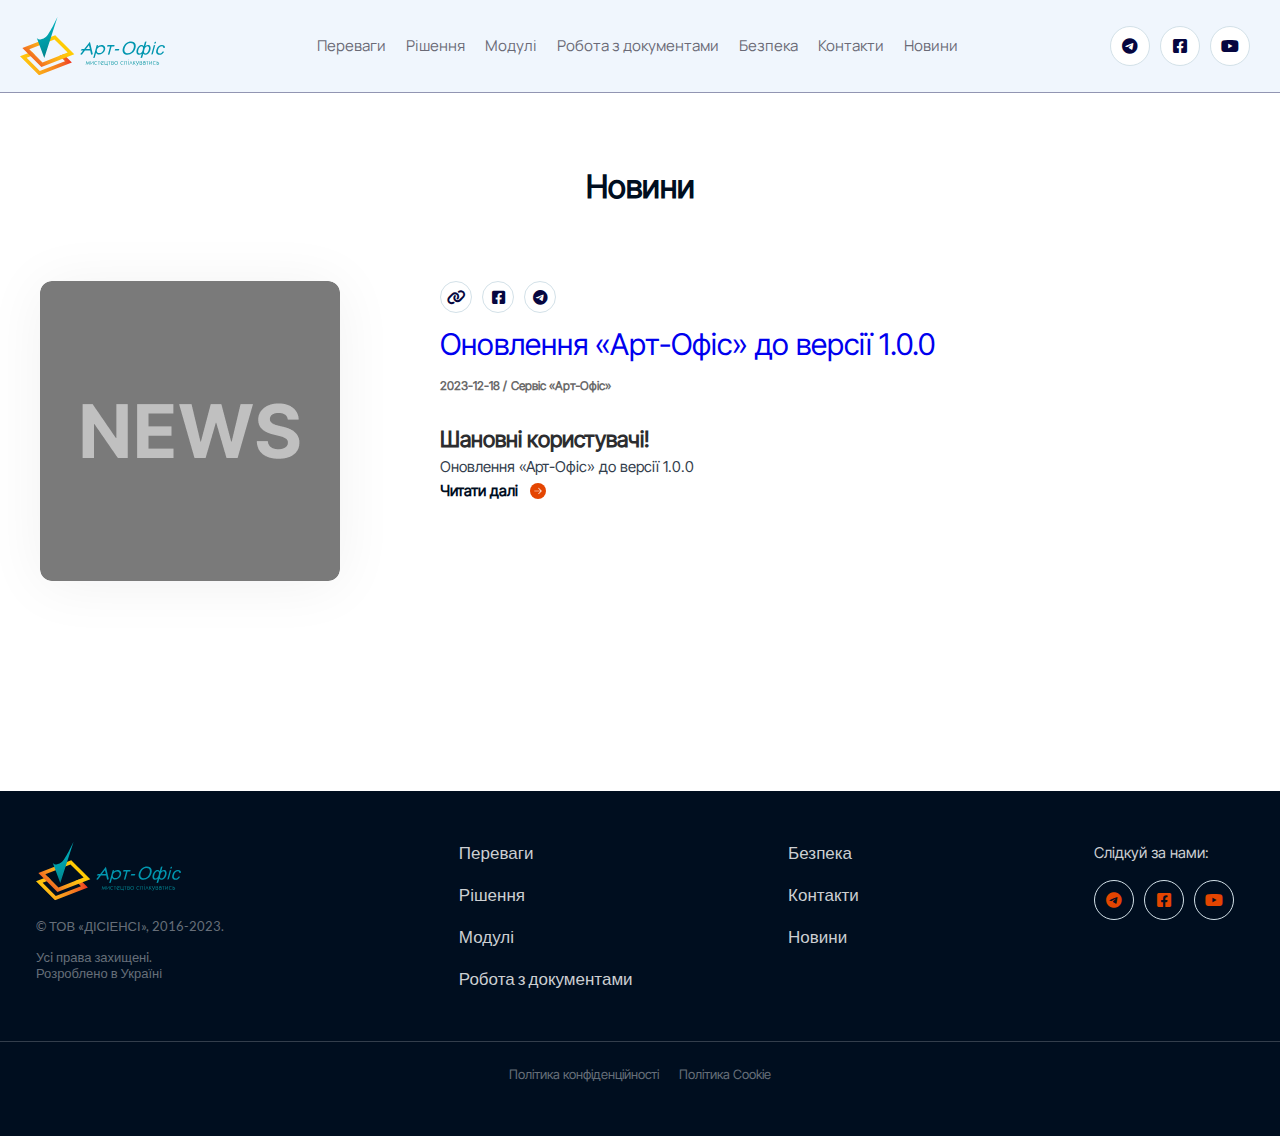
==== commit f0beab34: "ARTOFFICE-17679" ====
--- a/docs/news.html
+++ b/docs/news.html
@@ -12,6 +12,15 @@
     <link rel="stylesheet" href="./src/fontawesome/css/brands.min.css" />
     <link rel="stylesheet" href="./src/fontawesome/css/solid.min.css" />
     <!-- /fontawesome -->
+    <meta name="description" content="Цікава та корисна інформація про створення, перевірку та обмін електронними документами з індивідуальними та корпоративними рішеннями Арт-Офіс.">
+    <meta name="keywords" content="Арт-Офіс, сервіс Мій Арт-Офіс, блог Арт-Офіс, статті про Арт-Офіс, новини про Арт-Офіс, новини про Мій Арт-Офіс, Система обміну електронними документами">
+    <meta property="og:type" content="website">
+    <meta property="og:title" content="Арт-Офіс | Новини">
+    <meta property="og:description" content="Цікава та корисна інформація про створення, перевірку та обмін електронними документами з індивідуальними та корпоративними рішеннями Арт-Офіс.">
+    <meta property="og:site_name" content="Арт-Офіс – Офіційний сайт">
+    <meta property="og:image" content="./src/img/svg/AO_logo.svg">
+    <meta property="og:image:width" content="145">
+    <meta property="og:image:height" content="60">
     <link rel="shortcut icon" href="./src/img/logo_ao.ico" type="image/x-icon">
     <title>Арт-Офіс | Новини</title>
   </head>
@@ -213,12 +222,10 @@
       <div class="footer__line"></div>
       <div class="footer__wrapper policy">
         <ul class="footer_links-policy">
-          <li class="footer_link-policy"><a href="#">Політика безпеки</a></li>
-          <li class="footer_link-policy"><a href="#">Публічна оферта</a></li>
           <li class="footer_link-policy">
-            <a href="#">Політика конфіденційності</a>
+            <a href="./policy/privacypolicy.html">Політика конфіденційності</a>
           </li>
-          <li class="footer_link-policy"><a href="#">Політика Cookie</a></li>
+          <li class="footer_link-policy"><a href="./policy/cookiespolicy.html">Політика Cookie</a></li>
         </ul>
       </div>
     </footer>
--- a/docs/src/styles/footer.css
+++ b/docs/src/styles/footer.css
@@ -165,12 +165,14 @@
   display: flex;
   -webkit-box-pack: justify;
   -ms-flex-pack: justify;
-  justify-content: space-between;
+  justify-content: center;
   width: 100%;
 }
 
 .footer_link-policy {
   position: relative;
+  margin: 0 10px;
+
 }
 
 .footer_link-policy a::after {
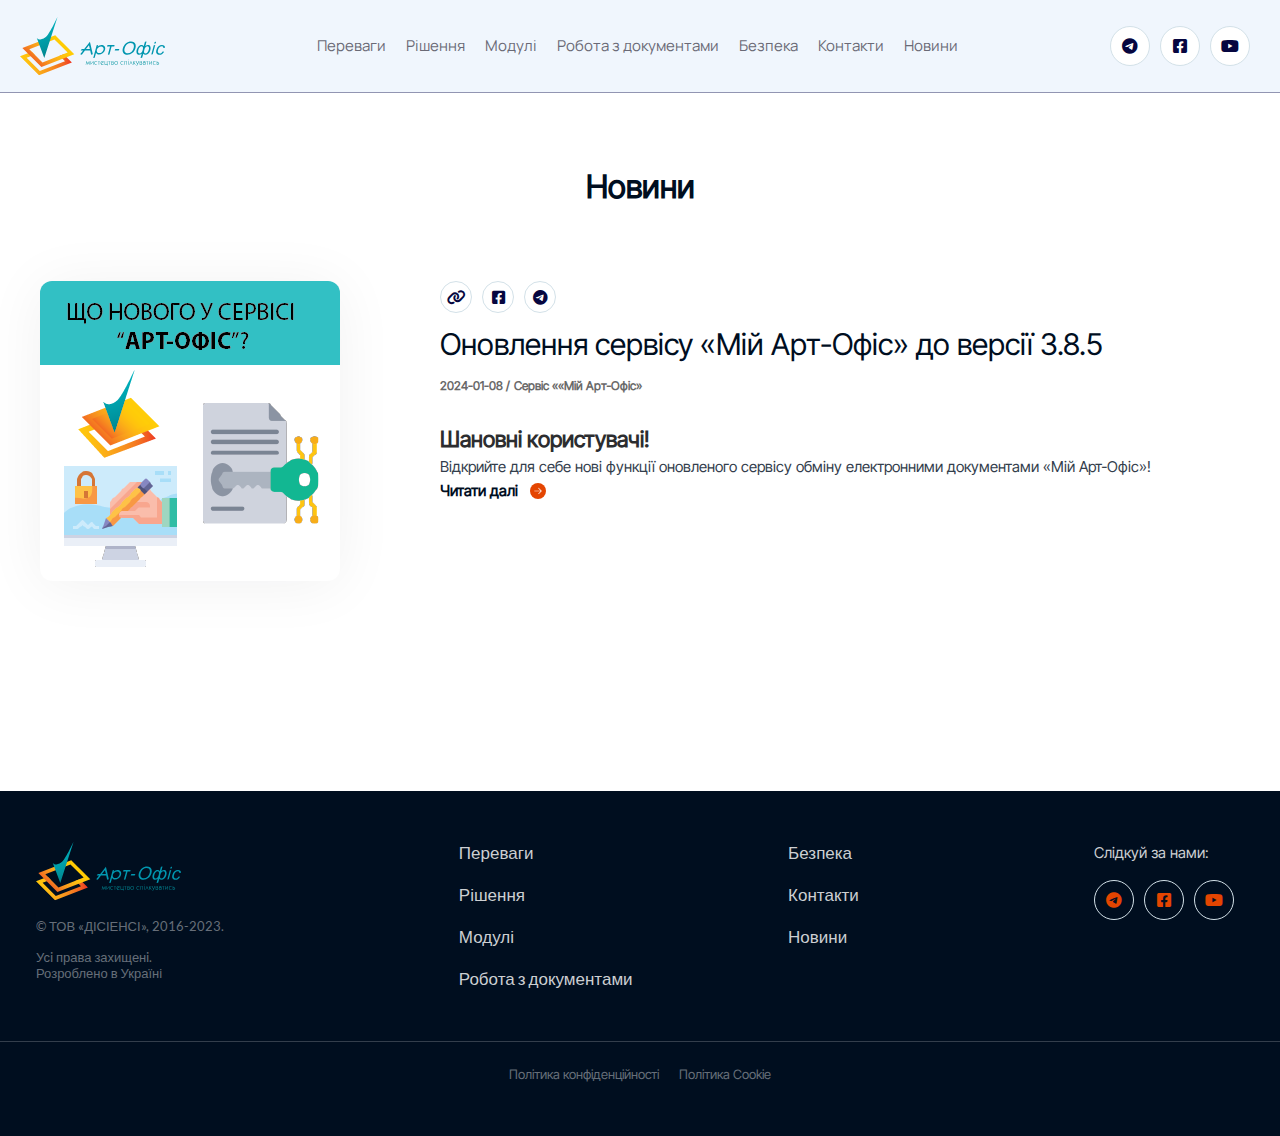
==== commit 5ed88003: "ARTOFFICE-17371" ====
--- a/docs/news.html
+++ b/docs/news.html
@@ -95,9 +95,9 @@
             <div class="news_content-left">
               <a href="./news/newsName_page.html">
                 <img
-                  src="./src/img/news_img.png"
-                  alt="Оновлення «Арт-Офіс» до версії 1.0.0"
-                  title="Оновлення «Арт-Офіс» до версії 1.0.0"
+                  src="./src/img/mao_update_to_3_8_5.png"
+                  alt="Оновлення сервісу «Мій Арт-Офіс» до версії 3.8.5"
+                  title="Оновлення сервісу «Мій Арт-Офіс» до версії 3.8.5"
                 />
               </a>
             </div>
@@ -129,16 +129,16 @@
               </div>
               <h2>
                 <a href="./news/newsName_page.html" class="news_title"
-                  >Оновлення «Арт-Офіс» до версії 1.0.0</a
+                  >Оновлення сервісу «Мій Арт-Офіс» до версії 3.8.5</a
                 >
               </h2>
               <div class="news_info">
-                <div class="date_publ">2023-12-18 /</div>
-                <div class="service_site">Сервіс «Арт‑Офіс»</div>
+                <div class="date_publ">2024-01-08 /</div>
+                <div class="service_site">Сервіс ««Мій Арт‑Офіс»</div>
               </div>
               <div class="news_subtitle">
                 <h3>Шановні користувачі!</h3>
-                <p>Оновлення «Арт-Офіс» до версії 1.0.0</p>
+                <p>Відкрийте для себе нові функції оновленого сервісу обміну електронними документами «Мій Арт‑Офіс»!</p>
                 <a class="read_more" href="./news/newsName_page.html">
                   <span>Читати далі</span>
                   <div class="more__btn">
--- a/docs/src/styles/header.css
+++ b/docs/src/styles/header.css
@@ -298,3 +298,22 @@
   }
 }
 /* /Header Section */
+
+/* fix hover effect */
+@media (hover: none) {
+  .nav-list__item:hover a {
+    color: var(--header_color);
+  }
+  .nav-list__item:hover::after {
+    width: 0%;
+  }
+  .social-link:hover {
+    color: rgba(6, 6, 64, 1);
+  }
+  .mobile-nav__item:hover a {
+    color:var(--header_color);
+  }
+  .mobile-nav__item:hover a::after {
+    width: 0%;
+  }
+}--- a/docs/src/styles/footer.css
+++ b/docs/src/styles/footer.css
@@ -172,7 +172,6 @@
 .footer_link-policy {
   position: relative;
   margin: 0 10px;
-
 }
 
 .footer_link-policy a::after {
@@ -305,3 +304,31 @@
 }
 
 /* /footer */
+
+/* fix hover effect */
+@media (hover: none) {
+  .footer_link-policy:hover a::after {
+    width: 0%;
+  }
+  .footer_link-policy:hover a {
+    color: var(--footer_policy);
+  }
+  .social-links .social-link:hover {
+    background-color: transparent;
+  }
+  .footer-nav-list__item:hover a {
+    color: var(--footer_color);
+  }
+  .footer_link-policy:hover a::after {
+    width: 0%;
+  }
+  .footer-nav-list__item:hover a::after {
+    width: 0%;
+  }
+  .social-links .social-link:hover {
+    color: var(--header_active);
+  }
+  .social-link:hover {
+    border-color: #d3e1e8;
+  }
+}
--- a/docs/news/styles/news.css
+++ b/docs/news/styles/news.css
@@ -42,6 +42,10 @@
   font-weight: 400;
   line-height: 110%;
   padding: 15px 0;
+}
+
+.news_content-right h2 a {
+  color: #000e1f !important;
 }
 
 .news_content {
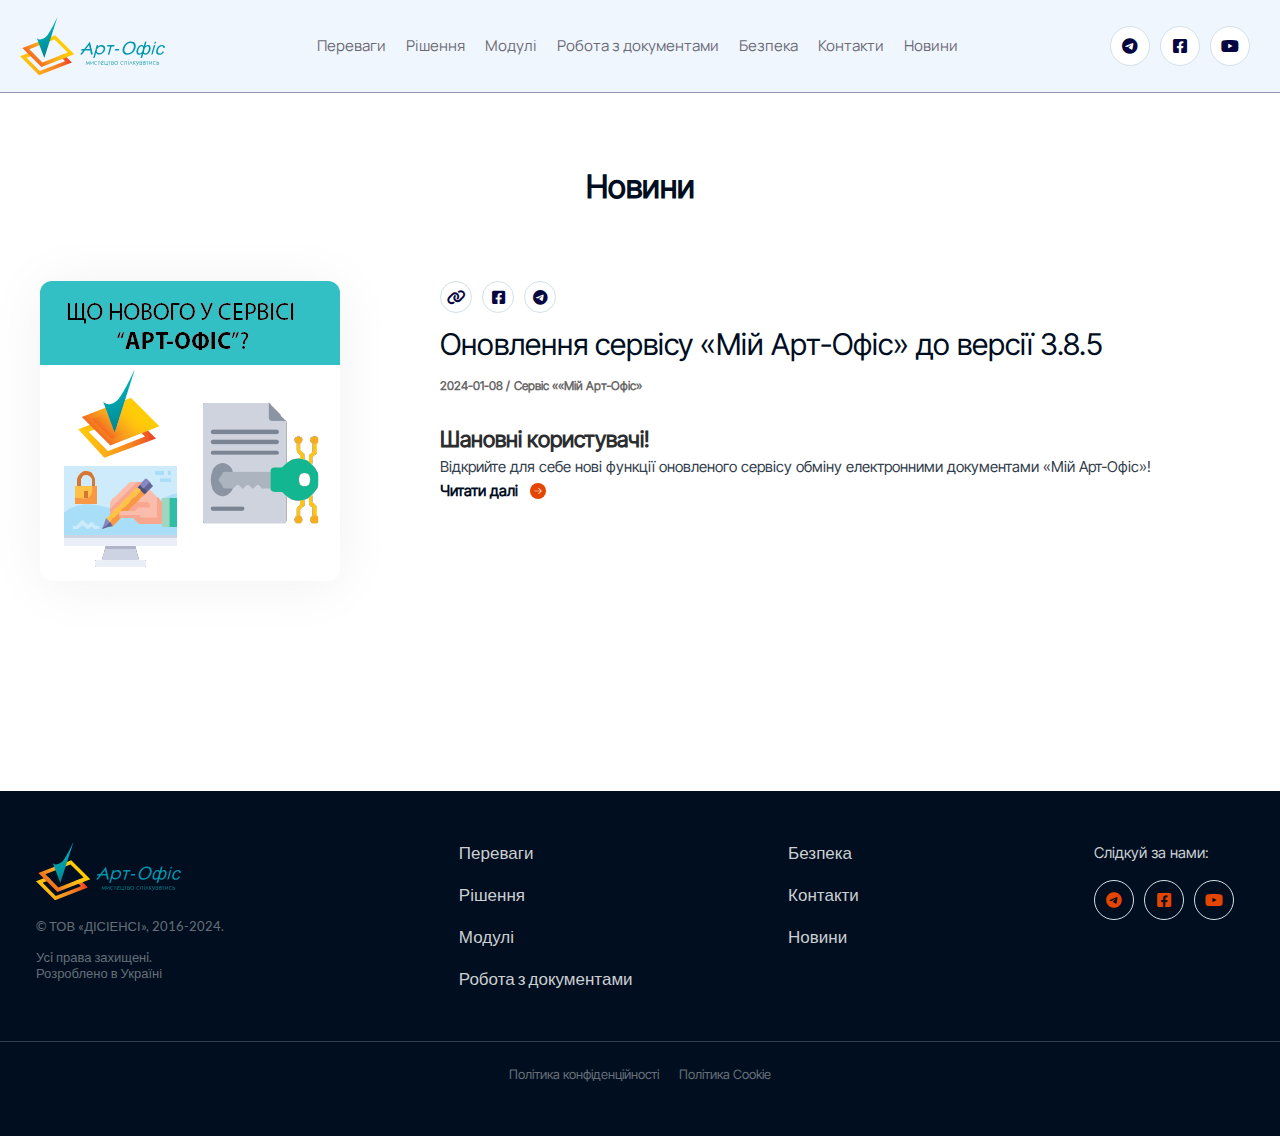
==== commit 4d8be21d: "ARTOFFICE-17918" ====
--- a/docs/news.html
+++ b/docs/news.html
@@ -161,7 +161,7 @@
            <a href="./index.html"> <img src="./src/img/svg/AO_logo.svg" alt="Арт-Офіс" /></a>
           </div>
           <div class="footer__rights">
-            © ТОВ «ДІСІЕНСІ», 2016-2023.
+            © ТОВ «ДІСІЕНСІ», 2016-2024.
             <br />
             <br />
             Усi права захищенi.
@@ -211,7 +211,7 @@
           </div>
         </div>
         <div class="footer__rights mob">
-          © ТОВ «ДІСІЕНСІ», 2016-2023.
+          © ТОВ «ДІСІЕНСІ», 2016-2024.
           <br />
           <br />
           Усi права захищенi.
--- a/docs/src/styles/header.css
+++ b/docs/src/styles/header.css
@@ -1,319 +1 @@
-/* Header Section */
-.header {
-  padding: 16px;
-  background-color: rgba(230, 240, 252, 0.6);
-  border-bottom: 1px solid rgba(6, 6, 64, 0.4);
-}
-
-.header__wrapper {
-  margin: 0 auto;
-  display: -webkit-box;
-  display: -ms-flexbox;
-  display: flex;
-  -webkit-box-pack: justify;
-  -ms-flex-pack: justify;
-  justify-content: space-between;
-  -webkit-box-align: center;
-  -ms-flex-align: center;
-  align-items: center;
-  max-width: 1240px;
-}
-
-.header__logo {
-  font-size: 24px;
-}
-
-.header__nav {
-  margin-left: 20px;
-}
-
-.nav-list {
-  list-style: none;
-  display: -webkit-box;
-  display: -ms-flexbox;
-  display: flex;
-}
-
-.nav-list__item {
-  margin-right: 20px;
-  border-bottom: 1px solid transparent;
-  -webkit-transition: ease-in-out 0.1s;
-  -o-transition: ease-in-out 0.1s;
-  transition: ease-in-out 0.1s;
-  position: relative;
-}
-
-.nav-list__item:after {
-  position: absolute;
-  content: "";
-  width: 0;
-  height: 1px;
-  bottom: 0;
-  left: 0;
-  right: 0;
-  background: var(--header_active);
-  -webkit-transition: all 0.3s;
-  -o-transition: all 0.3s;
-  transition: all 0.3s;
-}
-
-.nav-list__item:hover::after {
-  width: 100%;
-}
-
-.nav-list__item:hover a {
-  color: var(--header_active);
-}
-
-.nav-list__item a {
-  color: var(--header_color);
-  font-family: "Manrope-Regular", sans-serif;
-  font-size: 15px;
-  font-style: normal;
-  font-weight: 400;
-  line-height: 25px;
-}
-
-.header__social {
-  display: -webkit-box;
-  display: -ms-flexbox;
-  display: flex;
-  -webkit-box-align: center;
-  -ms-flex-align: center;
-  align-items: center;
-}
-
-.social-link {
-  color: rgba(6, 6, 64, 1);
-  display: -webkit-box;
-  display: -ms-flexbox;
-  display: flex;
-  -webkit-box-align: center;
-  -ms-flex-align: center;
-  align-items: center;
-  -webkit-box-pack: center;
-  -ms-flex-pack: center;
-  justify-content: center;
-  margin-right: 10px;
-  width: 40px;
-  height: 40px;
-  background-color: #fff;
-  border-radius: 50%;
-  border: 1px solid #d3e1e8;
-  -webkit-transition-property: border-color, color;
-  -o-transition-property: border-color, color;
-  transition-property: border-color, color;
-  -webkit-transition-duration: 0.2s;
-  -o-transition-duration: 0.2s;
-  transition-duration: 0.2s;
-  -webkit-transition-timing-function: ease-out;
-  -o-transition-timing-function: ease-out;
-  transition-timing-function: ease-out;
-}
-
-.social-link:hover {
-  border-color: var(--header_active);
-  color: var(--header_active);
-}
-/* burger menu */
-.mobile-btn {
-  width: 36px;
-  height: 36px;
-  position: relative;
-  display: none;
-  -webkit-box-pack: center;
-  -ms-flex-pack: center;
-  justify-content: center;
-  -webkit-box-align: center;
-  -ms-flex-align: center;
-  align-items: center;
-  cursor: pointer;
-  background-color: #e44501;
-  -webkit-transition: all 0.2s ease-in-out;
-  -o-transition: all 0.2s ease-in-out;
-  transition: all 0.2s ease-in-out;
-  border-radius: 3px;
-}
-
-.mobile-btn__burger {
-  width: 18px;
-  height: 2px;
-  background: #fff;
-  border-radius: 5px;
-  -webkit-transition: all 0.2s ease-in-out;
-  -o-transition: all 0.2s ease-in-out;
-  transition: all 0.2s ease-in-out;
-}
-
-.mobile-btn__burger::before,
-.mobile-btn__burger::after {
-  content: "";
-  position: absolute;
-  width: 18px;
-  height: 2px;
-  background: #fff;
-  border-radius: 5px;
-  -webkit-transition: all 0.2s ease-in-out;
-  -o-transition: all 0.2s ease-in-out;
-  transition: all 0.2s ease-in-out;
-}
-
-.mobile-btn__burger::before {
-  -webkit-transform: translateY(-6px);
-  -ms-transform: translateY(-6px);
-  transform: translateY(-6px);
-}
-
-.mobile-btn__burger::after {
-  -webkit-transform: translateY(6px);
-  -ms-transform: translateY(6px);
-  transform: translateY(6px);
-}
-
-.mobile-btn.open .mobile-btn__burger {
-  -webkit-transform: translateX(-50px);
-  -ms-transform: translateX(-50px);
-  transform: translateX(-50px);
-  background: transparent;
-}
-
-.mobile-btn.open .mobile-btn__burger::before {
-  -webkit-transform: rotate(45deg) translate(35px, -35px);
-  -ms-transform: rotate(45deg) translate(35px, -35px);
-  transform: rotate(45deg) translate(35px, -35px);
-}
-
-.mobile-btn.open .mobile-btn__burger::after {
-  -webkit-transform: rotate(-45deg) translate(35px, 35px);
-  -ms-transform: rotate(-45deg) translate(35px, 35px);
-  transform: rotate(-45deg) translate(35px, 35px);
-}
-
-.mobile-nav {
-  display: none;
-  z-index: 100;
-}
-
-.mobile-nav.open {
-  display: block;
-}
-
-.mobile-nav {
-  position: absolute;
-  background-color: rgba(230, 240, 252, 1);
-  left: 0;
-  right: 0;
-  top: 93px;
-}
-.mobile-nav__list {
-  display: -webkit-box;
-  display: -ms-flexbox;
-  display: flex;
-  -webkit-box-orient: vertical;
-  -webkit-box-direction: normal;
-  -ms-flex-direction: column;
-  flex-direction: column;
-  margin: 0 16px;
-}
-
-.mobile-nav__item {
-  height: 45px;
-  display: -webkit-box;
-  display: -ms-flexbox;
-  display: flex;
-  -webkit-box-align: center;
-  -ms-flex-align: center;
-  align-items: center;
-  padding: 0px;
-  border-bottom: 1px solid rgba(6, 6, 64, 0.4);
-}
-
-.mobile-nav__item a {
-  color: var(--header_color);
-  font-family: "Manrope-Regular", sans-serif;
-  font-size: 15px;
-  font-style: normal;
-  font-weight: 400;
-  line-height: 25px;
-  width: 100%;
-  height: 100%;
-  display: -webkit-box;
-  display: -ms-flexbox;
-  display: flex;
-  -webkit-box-align: center;
-  -ms-flex-align: center;
-  align-items: center;
-  position: relative;
-  -webkit-transition: all 0.2s;
-  -o-transition: all 0.2s;
-  transition: all 0.2s;
-  -webkit-transform: translateX(-190px);
-  -ms-transform: translateX(-190px);
-  transform: translateX(-190px);
-}
-
-.mobile-nav__item a:after {
-  position: absolute;
-  content: "";
-  width: 0;
-  height: 1px;
-  bottom: -1px;
-  left: 0;
-  right: 0;
-  background: var(--header_active);
-  -webkit-transition: all 0.6s;
-  -o-transition: all 0.6s;
-  transition: all 0.6s;
-}
-
-.mobile-nav__item:hover a::after {
-  width: 100%;
-}
-
-.mobile-nav__item:hover a {
-  color: var(--header_active);
-}
-
-.mobile__social {
-  width: 100%;
-  display: -webkit-box;
-  display: -ms-flexbox;
-  display: flex;
-  padding: 16px;
-  -webkit-box-pack: center;
-  -ms-flex-pack: center;
-  justify-content: center;
-}
-/* burger menu */
-@media (max-width: 1150px) {
-  .header__nav,
-  .header__social {
-    display: none;
-  }
-
-  .mobile-btn {
-    display: -webkit-box;
-    display: -ms-flexbox;
-    display: flex;
-  }
-}
-/* /Header Section */
-
-/* fix hover effect */
-@media (hover: none) {
-  .nav-list__item:hover a {
-    color: var(--header_color);
-  }
-  .nav-list__item:hover::after {
-    width: 0%;
-  }
-  .social-link:hover {
-    color: rgba(6, 6, 64, 1);
-  }
-  .mobile-nav__item:hover a {
-    color:var(--header_color);
-  }
-  .mobile-nav__item:hover a::after {
-    width: 0%;
-  }
-}+.mobile-nav__item a,.nav-list__item a{color:var(--header_color);font-family:Manrope-Regular,sans-serif;font-size:15px;font-style:normal;font-weight:400;line-height:25px}.mobile-nav__item a:after,.nav-list__item:after{content:"";width:0;height:1px;left:0;right:0;background:var(--header_active)}.mobile-nav__item:hover a,.nav-list__item:hover a,.social-link:hover{color:var(--header_active)}.header{padding:16px;background-color:rgba(230,240,252,.6);border-bottom:1px solid rgba(6,6,64,.4)}.header__wrapper{margin:0 auto;display:-webkit-box;display:-ms-flexbox;display:flex;-webkit-box-pack:justify;-ms-flex-pack:justify;justify-content:space-between;-webkit-box-align:center;-ms-flex-align:center;align-items:center;max-width:1240px}.header__social,.nav-list{display:-webkit-box;display:-ms-flexbox}.header__logo{font-size:24px}.header__nav{margin-left:20px}.nav-list{list-style:none;display:flex}.nav-list__item{margin-right:20px;border-bottom:1px solid transparent;-webkit-transition:.1s ease-in-out;-o-transition:.1s ease-in-out;transition:.1s ease-in-out;position:relative}.nav-list__item:after{position:absolute;bottom:0;-webkit-transition:.3s;-o-transition:.3s;transition:.3s}.mobile-btn,.mobile-btn__burger{-webkit-transition:.2s ease-in-out;-o-transition:.2s ease-in-out}.nav-list__item:hover::after{width:100%}.header__social{display:flex;-webkit-box-align:center;-ms-flex-align:center;align-items:center}.social-link{color:#060640;display:-webkit-box;display:-ms-flexbox;display:flex;-webkit-box-align:center;-ms-flex-align:center;align-items:center;-webkit-box-pack:center;-ms-flex-pack:center;justify-content:center;margin-right:10px;width:40px;height:40px;background-color:#fff;border-radius:50%;border:1px solid #d3e1e8;-webkit-transition-property:border-color,color;-o-transition-property:border-color,color;transition-property:border-color,color;-webkit-transition-duration:.2s;-o-transition-duration:.2s;transition-duration:.2s;-webkit-transition-timing-function:ease-out;-o-transition-timing-function:ease-out;transition-timing-function:ease-out}.social-link:hover{border-color:var(--header_active)}.mobile-btn{width:36px;height:36px;position:relative;display:none;-webkit-box-pack:center;-ms-flex-pack:center;justify-content:center;-webkit-box-align:center;-ms-flex-align:center;align-items:center;cursor:pointer;background-color:#e44501;transition:.2s ease-in-out;border-radius:3px}.mobile-btn__burger{width:18px;height:2px;background:#fff;border-radius:5px;transition:.2s ease-in-out}.mobile-btn__burger::after,.mobile-btn__burger::before{content:"";position:absolute;width:18px;height:2px;background:#fff;border-radius:5px;-webkit-transition:.2s ease-in-out;-o-transition:.2s ease-in-out;transition:.2s ease-in-out}.mobile-btn__burger::before{-webkit-transform:translateY(-6px);-ms-transform:translateY(-6px);transform:translateY(-6px)}.mobile-btn__burger::after{-webkit-transform:translateY(6px);-ms-transform:translateY(6px);transform:translateY(6px)}.mobile-btn.open .mobile-btn__burger{-webkit-transform:translateX(-50px);-ms-transform:translateX(-50px);transform:translateX(-50px);background:0 0}.mobile-btn.open .mobile-btn__burger::before{-webkit-transform:rotate(45deg) translate(35px,-35px);-ms-transform:rotate(45deg) translate(35px,-35px);transform:rotate(45deg) translate(35px,-35px)}.mobile-btn.open .mobile-btn__burger::after{-webkit-transform:rotate(-45deg) translate(35px,35px);-ms-transform:rotate(-45deg) translate(35px,35px);transform:rotate(-45deg) translate(35px,35px)}.mobile-nav{display:none;z-index:100;position:absolute;background-color:#e6f0fc;left:0;right:0;top:93px}.mobile-nav__item,.mobile-nav__list{display:-webkit-box;display:-ms-flexbox}.mobile-nav.open{display:block}.mobile-nav__list{display:flex;-webkit-box-orient:vertical;-webkit-box-direction:normal;-ms-flex-direction:column;flex-direction:column;margin:0 16px}.mobile-nav__item{height:45px;display:flex;-webkit-box-align:center;-ms-flex-align:center;align-items:center;padding:0;border-bottom:1px solid rgba(6,6,64,.4)}.mobile-nav__item a,.mobile__social{width:100%;display:-webkit-box;display:-ms-flexbox}.mobile-nav__item a{height:100%;display:flex;-webkit-box-align:center;-ms-flex-align:center;align-items:center;position:relative;-webkit-transition:.2s;-o-transition:.2s;transition:.2s;-webkit-transform:translateX(-190px);-ms-transform:translateX(-190px);transform:translateX(-190px)}.mobile-nav__item a:after{position:absolute;bottom:-1px;-webkit-transition:.6s;-o-transition:.6s;transition:.6s}.mobile-nav__item:hover a::after{width:100%}.mobile__social{display:flex;padding:16px;-webkit-box-pack:center;-ms-flex-pack:center;justify-content:center}@media (max-width:1150px){.header__nav,.header__social{display:none}.mobile-btn{display:-webkit-box;display:-ms-flexbox;display:flex}}@media (hover:none){.mobile-nav__item:hover a::after,.nav-list__item:hover::after{width:0%}.mobile-nav__item:hover a,.nav-list__item:hover a{color:var(--header_color)}.social-link:hover{color:#060640}}--- a/docs/src/styles/footer.css
+++ b/docs/src/styles/footer.css
@@ -1,334 +1 @@
-/* footer */
-.footer {
-  background-color: #000e1f;
-  color: #fff;
-  padding: 50px 0px;
-}
-
-.footer__wrapper {
-  margin: 0 auto;
-  display: -webkit-box;
-  display: -ms-flexbox;
-  display: flex;
-  -webkit-box-pack: justify;
-  -ms-flex-pack: justify;
-  justify-content: space-between;
-  -webkit-box-align: center;
-  -ms-flex-align: center;
-  align-items: center;
-  max-width: 1240px;
-  height: 150px;
-  margin-bottom: 50px;
-  padding: 0 16px;
-}
-
-.footer__logo-rights {
-  display: -webkit-box;
-  display: -ms-flexbox;
-  display: flex;
-  -webkit-box-pack: start;
-  -ms-flex-pack: start;
-  justify-content: start;
-  -webkit-box-align: start;
-  -ms-flex-align: start;
-  align-items: start;
-  -webkit-box-orient: vertical;
-  -webkit-box-direction: normal;
-  -ms-flex-direction: column;
-  flex-direction: column;
-  height: 100%;
-}
-
-.footer__logo {
-  font-size: 24px;
-  margin-bottom: 18px;
-}
-
-.footer__rights {
-  color: var(--footer_dark);
-  font-family: Lato-Regular, sans-serif;
-  font-size: 13px;
-  font-style: normal;
-  font-weight: 400;
-  line-height: 120%;
-}
-
-.footer-nav-list {
-}
-
-.footer-nav-list__item {
-  margin-bottom: 16px;
-  position: relative;
-}
-
-.footer-nav-list__item:last-child {
-  margin-bottom: 0;
-}
-
-.footer-nav-list__item a {
-  color: var(--footer_color);
-  font-family: Lato-Regular, sans-serif;
-  font-size: 17px;
-  font-style: normal;
-  font-weight: 400;
-  line-height: 25px;
-  -webkit-transition: all 0.2s;
-  -o-transition: all 0.2s;
-  transition: all 0.2s;
-  position: relative;
-}
-
-.footer-nav-list__item a::after {
-  position: absolute;
-  content: "";
-  width: 0;
-  height: 1px;
-  bottom: 0px;
-  left: 0;
-  right: 0;
-  background: var(--footer_active);
-  -webkit-transition: all 0.3s;
-  -o-transition: all 0.3s;
-  transition: all 0.3s;
-}
-
-.footer-nav-list__item:hover a::after {
-  width: 100%;
-}
-
-.footer-nav-list__item:hover a {
-  color: var(--footer_active);
-}
-
-.footer__navigation {
-  display: -webkit-box;
-  display: -ms-flexbox;
-  display: flex;
-  -webkit-box-pack: justify;
-  -ms-flex-pack: justify;
-  justify-content: space-between;
-  width: 400px;
-}
-
-.footer__social {
-  height: 100%;
-}
-
-.social-links {
-  display: -webkit-box;
-  display: -ms-flexbox;
-  display: flex;
-}
-
-.social-links .social-link {
-  background-color: transparent;
-  -webkit-transition: all 0.4s;
-  -o-transition: all 0.4s;
-  transition: all 0.4s;
-}
-
-.social-links .social-link {
-  color: var(--footer_active);
-}
-
-.social-links .social-link:hover {
-  background-color: var(--footer_active);
-  color: rgba(6, 6, 64, 1);
-}
-
-.footer__social-title {
-  color: var(--footer_color);
-  font-family: "InterTight-Regular", sans-serif;
-  font-size: 15px;
-  font-style: normal;
-  font-weight: 400;
-  margin-bottom: 15px;
-  line-height: 160%;
-}
-
-.footer__line {
-  width: 100%;
-  height: 1px;
-  background-color: #333e4c;
-}
-
-.footer__wrapper.policy {
-  height: unset;
-  padding-top: 20px;
-  margin: 0 auto;
-  position: relative;
-}
-
-.footer_links-policy {
-  display: -webkit-box;
-  display: -ms-flexbox;
-  display: flex;
-  -webkit-box-pack: justify;
-  -ms-flex-pack: justify;
-  justify-content: center;
-  width: 100%;
-}
-
-.footer_link-policy {
-  position: relative;
-  margin: 0 10px;
-}
-
-.footer_link-policy a::after {
-  position: absolute;
-  content: "";
-  width: 0;
-  height: 1px;
-  bottom: 0px;
-  left: 0;
-  right: 0;
-  background: var(--footer_active);
-  -webkit-transition: all 0.3s;
-  -o-transition: all 0.3s;
-  transition: all 0.3s;
-}
-
-.footer_link-policy a {
-  color: var(--footer_policy);
-  font-family: "InterTight-Regular", sans-serif;
-  font-size: 13px;
-  font-style: normal;
-  font-weight: 400;
-  line-height: 140%;
-}
-
-.footer_link-policy:hover a {
-  color: var(--footer_active);
-}
-
-.footer_link-policy:hover a::after {
-  width: 100%;
-}
-
-.footer__rights.mob {
-  display: none;
-}
-
-@media (max-width: 1239px) {
-  .footer-nav-list__item a,
-  .footer__social-title {
-    font-size: 14px;
-  }
-
-  .social-link {
-    width: 36px;
-    height: 36px;
-  }
-}
-
-@media (max-width: 860px) {
-  .footer__wrapper {
-    height: -webkit-fit-content;
-    height: -moz-fit-content;
-    height: fit-content;
-    -webkit-box-orient: vertical;
-    -webkit-box-direction: normal;
-    -ms-flex-direction: column;
-    flex-direction: column;
-  }
-  .footer__social {
-    width: 400px;
-    display: -webkit-box;
-    display: -ms-flexbox;
-    display: flex;
-    -webkit-box-pack: justify;
-    -ms-flex-pack: justify;
-    justify-content: space-between;
-    margin-top: 24px;
-    -webkit-box-align: center;
-    -ms-flex-align: center;
-    align-items: center;
-  }
-  .footer__social-title {
-    margin-bottom: 0;
-  }
-
-  .footer__logo-rights {
-    margin-bottom: 24px;
-  }
-
-  .footer__logo-rights .footer__rights {
-    display: none;
-  }
-  .footer__social + .footer__rights {
-    margin-top: 24px;
-    width: 400px;
-    text-align: center;
-  }
-
-  .footer__rights.mob {
-    display: block;
-  }
-}
-
-@media (max-width: 550px) {
-  .footer_links-policy {
-    width: 100%;
-    -ms-flex-wrap: wrap;
-    flex-wrap: wrap;
-  }
-  .footer_link-policy {
-    width: 50%;
-    text-align: center;
-  }
-}
-
-@media (max-width: 450px) {
-  .footer__navigation,
-  .footer__social,
-  .footer__logo-rights,
-  .footer__social + .footer__rights {
-    width: 100%;
-    padding: 0 20px;
-  }
-
-  .footer__social {
-    -webkit-box-orient: vertical;
-    -webkit-box-direction: normal;
-    -ms-flex-direction: column;
-    flex-direction: column;
-  }
-
-  .footer__social-title {
-    margin-bottom: 20px;
-  }
-
-  .social-links .social-link:last-child {
-    margin-right: 0;
-  }
-}
-
-/* /footer */
-
-/* fix hover effect */
-@media (hover: none) {
-  .footer_link-policy:hover a::after {
-    width: 0%;
-  }
-  .footer_link-policy:hover a {
-    color: var(--footer_policy);
-  }
-  .social-links .social-link:hover {
-    background-color: transparent;
-  }
-  .footer-nav-list__item:hover a {
-    color: var(--footer_color);
-  }
-  .footer_link-policy:hover a::after {
-    width: 0%;
-  }
-  .footer-nav-list__item:hover a::after {
-    width: 0%;
-  }
-  .social-links .social-link:hover {
-    color: var(--header_active);
-  }
-  .social-link:hover {
-    border-color: #d3e1e8;
-  }
-}
+.footer__logo-rights,.footer__wrapper{display:-webkit-box;display:-ms-flexbox}.footer-nav-list__item:hover a,.footer_link-policy:hover a,.social-links .social-link{color:var(--footer_active)}.footer{background-color:#000e1f;color:#fff;padding:50px 0}.footer__wrapper{margin:0 auto 50px;display:flex;-webkit-box-pack:justify;-ms-flex-pack:justify;justify-content:space-between;-webkit-box-align:center;-ms-flex-align:center;align-items:center;max-width:1240px;height:150px;padding:0 16px}.footer__logo-rights{display:flex;-webkit-box-pack:start;-ms-flex-pack:start;justify-content:start;-webkit-box-align:start;-ms-flex-align:start;align-items:start;-webkit-box-orient:vertical;-webkit-box-direction:normal;-ms-flex-direction:column;flex-direction:column;height:100%}.footer__navigation,.social-links{display:-webkit-box;display:-ms-flexbox}.footer__logo{font-size:24px;margin-bottom:18px}.footer__rights{color:var(--footer_dark);font-family:Lato-Regular,sans-serif;font-size:13px;font-style:normal;font-weight:400;line-height:120%}.footer-nav-list__item{margin-bottom:16px;position:relative}.footer-nav-list__item:last-child{margin-bottom:0}.footer-nav-list__item a{color:var(--footer_color);font-family:Lato-Regular,sans-serif;font-size:17px;font-style:normal;font-weight:400;line-height:25px;-webkit-transition:.2s;-o-transition:.2s;transition:.2s;position:relative}.footer__social-title,.footer_link-policy a{font-family:InterTight-Regular,sans-serif;font-style:normal;font-weight:400}.footer-nav-list__item a::after,.footer_link-policy a::after{position:absolute;content:"";width:0;height:1px;bottom:0;left:0;right:0;background:var(--footer_active);-webkit-transition:.3s;-o-transition:.3s;transition:.3s}.footer-nav-list__item:hover a::after,.footer_link-policy:hover a::after{width:100%}.footer__navigation{display:flex;-webkit-box-pack:justify;-ms-flex-pack:justify;justify-content:space-between;width:400px}.footer__social{height:100%}.social-links{display:flex}.social-links .social-link{background-color:transparent;-webkit-transition:.4s;-o-transition:.4s;transition:.4s}.social-links .social-link:hover{background-color:var(--footer_active);color:#060640}.footer__social-title{color:var(--footer_color);font-size:15px;margin-bottom:15px;line-height:160%}.footer__line{width:100%;height:1px;background-color:#333e4c}.footer__wrapper.policy{height:unset;padding-top:20px;margin:0 auto;position:relative}.footer_links-policy{display:-webkit-box;display:-ms-flexbox;display:flex;-webkit-box-pack:justify;-ms-flex-pack:justify;justify-content:center;width:100%}.footer_link-policy{position:relative;margin:0 10px}.footer_link-policy a{color:var(--footer_policy);font-size:13px;line-height:140%}.footer__rights.mob{display:none}@media (max-width:1239px){.footer-nav-list__item a,.footer__social-title{font-size:14px}.social-link{width:36px;height:36px}}@media (max-width:860px){.footer__wrapper{height:-webkit-fit-content;height:-moz-fit-content;height:fit-content;-webkit-box-orient:vertical;-webkit-box-direction:normal;-ms-flex-direction:column;flex-direction:column}.footer__social{width:400px;display:-webkit-box;display:-ms-flexbox;display:flex;-webkit-box-pack:justify;-ms-flex-pack:justify;justify-content:space-between;margin-top:24px;-webkit-box-align:center;-ms-flex-align:center;align-items:center}.footer__social-title{margin-bottom:0}.footer__logo-rights{margin-bottom:24px}.footer__logo-rights .footer__rights{display:none}.footer__social+.footer__rights{margin-top:24px;width:400px;text-align:center}.footer__rights.mob{display:block}}@media (max-width:550px){.footer_links-policy{width:100%;-ms-flex-wrap:wrap;flex-wrap:wrap}.footer_link-policy{width:50%;text-align:center}}@media (max-width:450px){.footer__logo-rights,.footer__navigation,.footer__social,.footer__social+.footer__rights{width:100%;padding:0 20px}.footer__social{-webkit-box-orient:vertical;-webkit-box-direction:normal;-ms-flex-direction:column;flex-direction:column}.footer__social-title{margin-bottom:20px}.social-links .social-link:last-child{margin-right:0}}@media (hover:none){.footer_link-policy:hover a{color:var(--footer_policy)}.social-links .social-link:hover{background-color:transparent;color:var(--header_active)}.footer-nav-list__item:hover a{color:var(--footer_color)}.footer-nav-list__item:hover a::after,.footer_link-policy:hover a::after{width:0%}.social-link:hover{border-color:#d3e1e8}}--- a/docs/news/styles/news.css
+++ b/docs/news/styles/news.css
@@ -1,317 +1 @@
-@import url("../../src/styles/common-styles.css");
-@import url("../../src/styles/fonts.css");
-
-.section_news {
-  width: 100%;
-  margin: 0 auto;
-  display: -webkit-box;
-  display: -ms-flexbox;
-  display: flex;
-  -webkit-box-pack: center;
-  -ms-flex-pack: center;
-  justify-content: center;
-  padding-top: 70px;
-  padding-bottom: 120px;
-  -webkit-box-orient: vertical;
-  -webkit-box-direction: normal;
-  -ms-flex-direction: column;
-  flex-direction: column;
-  -webkit-box-align: center;
-  -ms-flex-align: center;
-  align-items: center;
-}
-
-.section_news-title {
-  text-align: center;
-  font-family: "InterTight-Regular", sans-serif;
-  color: #000e1f;
-  margin-bottom: 70px;
-}
-
-.section_news-wrapper {
-  padding: 0 20px;
-  width: 100%;
-  max-width: 1240px;
-}
-
-.news_content-right h2 {
-  font-family: "InterTight-Regular", sans-serif;
-  color: #000e1f;
-  font-size: 30px;
-  font-style: normal;
-  font-weight: 400;
-  line-height: 110%;
-  padding: 15px 0;
-}
-
-.news_content-right h2 a {
-  color: #000e1f !important;
-}
-
-.news_content {
-  width: 100%;
-  height: -webkit-fit-content;
-  height: -moz-fit-content;
-  height: fit-content;
-  padding: 0;
-  margin: 0;
-  display: -webkit-box;
-  display: -ms-flexbox;
-  display: flex;
-  -webkit-box-orient: vertical;
-  -webkit-box-direction: normal;
-  -ms-flex-direction: column;
-  flex-direction: column;
-  margin-bottom: 90px;
-}
-
-.news_wrapper {
-  display: -webkit-box;
-  display: -ms-flexbox;
-  display: flex;
-  width: 100%;
-  -webkit-box-pack: justify;
-  -ms-flex-pack: justify;
-  justify-content: space-between;
-}
-
-.news_content-left {
-  margin-right: 70px;
-}
-
-.news_content-left img {
-  display: block;
-  min-width: 300px;
-  width: 300px;
-  height: 300px;
-  -webkit-box-shadow: 0px 4px 60px rgb(24 24 26 / 6%);
-  box-shadow: 0px 4px 60px rgb(24 24 26 / 6%);
-  border-radius: 12px;
-  background-color: #fff;
-}
-
-.news_content-right {
-  max-width: 800px;
-  width: 100%;
-}
-
-.date_publ,
-.service_site {
-  color: #696969;
-  font-family: "InterTight-Regular";
-  font-size: 12px;
-  font-style: normal;
-  font-weight: 600;
-  line-height: 160%;
-}
-
-.service_site {
-  margin-left: 4px;
-}
-
-.news_info {
-  width: 285px;
-  display: -webkit-box;
-  display: -ms-flexbox;
-  display: flex;
-  -webkit-box-pack: justify;
-  -ms-flex-pack: justify;
-  justify-content: start;
-}
-
-.news_short-text {
-  margin-top: 20px;
-}
-
-.news_subtitle {
-  margin-top: 30px;
-}
-
-.news_subtitle h3 {
-  color: #2c2d2f;
-  font-family: "InterTight-Regular";
-  font-size: 22px;
-  font-style: normal;
-  font-weight: 600;
-  line-height: 135%;
-}
-
-.news_subtitle p {
-  color: #333e4c;
-  font-family: "InterTight-Regular";
-  font-size: 15px;
-  font-style: normal;
-  font-weight: 400;
-  line-height: 160%;
-}
-
-.read_more {
-  display: flex;
-  align-items: center;
-}
-
-.read_more span {
-  font-family: "InterTight-Regular";
-  color: #000e1f;
-  font-size: 15px;
-  font-style: normal;
-  font-weight: 600;
-  line-height: 160%;
-}
-
-.read_more .more__btn {
-  width: 16px;
-  height: 16px;
-  background-color: #e44501;
-  display: flex;
-  align-items: center;
-  justify-content: center;
-  border-radius: 50%;
-  margin-left: 12px;
-}
-
-.read_more img {
-  width: 10px;
-}
-
-.share_social {
-  display: -webkit-box;
-  display: -ms-flexbox;
-  display: flex;
-  -webkit-box-align: center;
-  -ms-flex-align: center;
-  align-items: center;
-}
-
-.share_social .copy_link i {
-  position: relative;
-  cursor: pointer;
-  font-size: 15px;
-  color: rgba(6, 6, 64, 1);
-  display: -webkit-box;
-  display: -ms-flexbox;
-  display: flex;
-  -webkit-box-align: center;
-  -ms-flex-align: center;
-  align-items: center;
-  -webkit-box-pack: center;
-  -ms-flex-pack: center;
-  justify-content: center;
-  margin-right: 10px;
-  width: 32px;
-  height: 32px;
-  background-color: #fff;
-  border-radius: 50%;
-  border: 1px solid #d3e1e8;
-  -webkit-transition-property: border-color, color;
-  -o-transition-property: border-color, color;
-  transition-property: border-color, color;
-  -webkit-transition-duration: 0.2s;
-  -o-transition-duration: 0.2s;
-  transition-duration: 0.2s;
-  -webkit-transition-timing-function: ease-out;
-  -o-transition-timing-function: ease-out;
-  transition-timing-function: ease-out;
-}
-
-.share_social .copy_link i:hover {
-  border-color: #e44501;
-  color: #e44501;
-}
-
-.link_success {
-    width: 32px;
-    height: 32px;
-    display: flex;
-    justify-content: center;
-    align-items: center;
-}
-
-#checkmark {
-    display: none;
-    width: 24px;
-    height: 24px;
-    stroke-dasharray: 30;
-    stroke-dashoffset: 30;
-    animation: checkmarkAnimation 0.5s ease-out forwards;
-  }
-
-  @keyframes checkmarkAnimation {
-    0% {
-      stroke-dashoffset: 30;
-    }
-    100% {
-      stroke-dashoffset: 0;
-    }
-  }
-
-@media (max-width: 1135px) {
-    .share_social .copy_link:nth-child(1) {
-        margin-left: 35px;
-    }
-
-    .news_content-left {
-        margin-right: 0;
-        margin-bottom: 35px;
-    }
-
-  .news_wrapper {
-    -webkit-box-orient: vertical;
-    -webkit-box-direction: normal;
-    -ms-flex-direction: column;
-    flex-direction: column;
-    -webkit-box-align: center;
-    -ms-flex-align: center;
-    align-items: center;
-  }
-
-  .news_content-right {
-    display: -webkit-box;
-    display: -ms-flexbox;
-    display: flex;
-    -webkit-box-orient: vertical;
-    -webkit-box-direction: normal;
-    -ms-flex-direction: column;
-    flex-direction: column;
-    -webkit-box-align: center;
-    -ms-flex-align: center;
-    align-items: center;
-  }
-
-  .news_content-right h2 {
-    display: flex;
-    align-items: center;
-    justify-content: center;
-    flex-direction: column;
-    margin-top: 10px;
-    font-size: 27px;
-    text-align: center;
-  }
-
-  .news_subtitle {
-    text-align: center;
-  }
-
-  .news_info {
-    justify-content: center;
-  }
-
-  .read_more {
-    justify-content: center;
-  }
-
-  .section_news {
-    padding-bottom: 0;
-  }
-}
-
-@media (max-width: 450px) {
-  .news_content-left img {
-    width: 250px;
-    height: unset;
-  }
-
-  .news_content-right .news_subtitle h3 {
-    font-size: 20px;
-  }
-}
+@import url(../../src/styles/common-styles.css);@import url(../../src/styles/fonts.css);.news_content-right h2,.section_news-title{font-family:InterTight-Regular,sans-serif;color:#000e1f}.news_content,.section_news{-webkit-box-orient:vertical;-webkit-box-direction:normal}.section_news{width:100%;margin:0 auto;display:-webkit-box;display:-ms-flexbox;display:flex;-webkit-box-pack:center;-ms-flex-pack:center;justify-content:center;padding-top:70px;padding-bottom:120px;-ms-flex-direction:column;flex-direction:column;-webkit-box-align:center;-ms-flex-align:center;align-items:center}.news_content,.news_wrapper{display:-webkit-box;display:-ms-flexbox;width:100%}.section_news-title{text-align:center;margin-bottom:70px}.section_news-wrapper{padding:0 20px;width:100%;max-width:1240px}.news_content-right h2{font-size:30px;font-style:normal;font-weight:400;line-height:110%;padding:15px 0}.date_publ,.news_subtitle h3,.service_site{font-family:InterTight-Regular;font-style:normal;font-weight:600}.news_content-right h2 a{color:#000e1f!important}.news_content{height:-webkit-fit-content;height:-moz-fit-content;height:fit-content;padding:0;margin:0 0 90px;display:flex;-ms-flex-direction:column;flex-direction:column}.news_wrapper{display:flex;-webkit-box-pack:justify;-ms-flex-pack:justify;justify-content:space-between}.news_content-left{margin-right:70px}.news_content-left img{display:block;min-width:300px;width:300px;height:300px;-webkit-box-shadow:0 4px 60px rgb(24 24 26 / 6%);box-shadow:0 4px 60px rgb(24 24 26 / 6%);border-radius:12px;background-color:#fff}.news_content-right{max-width:800px;width:100%}.date_publ,.service_site{color:#696969;font-size:12px;line-height:160%}.service_site{margin-left:4px}.news_info{width:285px;display:-webkit-box;display:-ms-flexbox;display:flex;-webkit-box-pack:justify;-ms-flex-pack:justify;justify-content:start}.news_short-text{margin-top:20px}.news_subtitle{margin-top:30px}.news_subtitle h3{color:#2c2d2f;font-size:22px;line-height:135%}.news_subtitle p,.read_more span{font-family:InterTight-Regular;font-style:normal;line-height:160%;font-size:15px}.news_subtitle p{color:#333e4c;font-weight:400}.read_more{display:flex;align-items:center}.read_more span{color:#000e1f;font-weight:600}.read_more .more__btn{width:16px;height:16px;background-color:#e44501;display:flex;align-items:center;justify-content:center;border-radius:50%;margin-left:12px}.read_more img{width:10px}.share_social{display:-webkit-box;display:-ms-flexbox;display:flex;-webkit-box-align:center;-ms-flex-align:center;align-items:center}.share_social .copy_link i{position:relative;cursor:pointer;font-size:15px;color:#060640;display:-webkit-box;display:-ms-flexbox;display:flex;-webkit-box-align:center;-ms-flex-align:center;align-items:center;-webkit-box-pack:center;-ms-flex-pack:center;justify-content:center;margin-right:10px;width:32px;height:32px;background-color:#fff;border-radius:50%;border:1px solid #d3e1e8;-webkit-transition-property:border-color,color;-o-transition-property:border-color,color;transition-property:border-color,color;-webkit-transition-duration:.2s;-o-transition-duration:.2s;transition-duration:.2s;-webkit-transition-timing-function:ease-out;-o-transition-timing-function:ease-out;transition-timing-function:ease-out}.share_social .copy_link i:hover{border-color:#e44501;color:#e44501}.link_success{width:32px;height:32px;display:flex;justify-content:center;align-items:center}#checkmark{display:none;width:24px;height:24px;stroke-dasharray:30;stroke-dashoffset:30;animation:.5s ease-out forwards checkmarkAnimation}@keyframes checkmarkAnimation{0%{stroke-dashoffset:30}100%{stroke-dashoffset:0}}@media (max-width:1135px){.news_content-right,.news_wrapper{-webkit-box-orient:vertical;-webkit-box-direction:normal}.share_social .copy_link:first-child{margin-left:35px}.news_content-left{margin-right:0;margin-bottom:35px}.news_wrapper{-ms-flex-direction:column;flex-direction:column;-webkit-box-align:center;-ms-flex-align:center;align-items:center}.news_content-right{display:-webkit-box;display:-ms-flexbox;display:flex;-ms-flex-direction:column;flex-direction:column;-webkit-box-align:center;-ms-flex-align:center;align-items:center}.news_content-right h2{display:flex;align-items:center;justify-content:center;flex-direction:column;margin-top:10px;font-size:27px;text-align:center}.news_subtitle{text-align:center}.news_info,.read_more{justify-content:center}.section_news{padding-bottom:0}}@media (max-width:450px){.news_content-left img{width:250px;height:unset}.news_content-right .news_subtitle h3{font-size:20px}}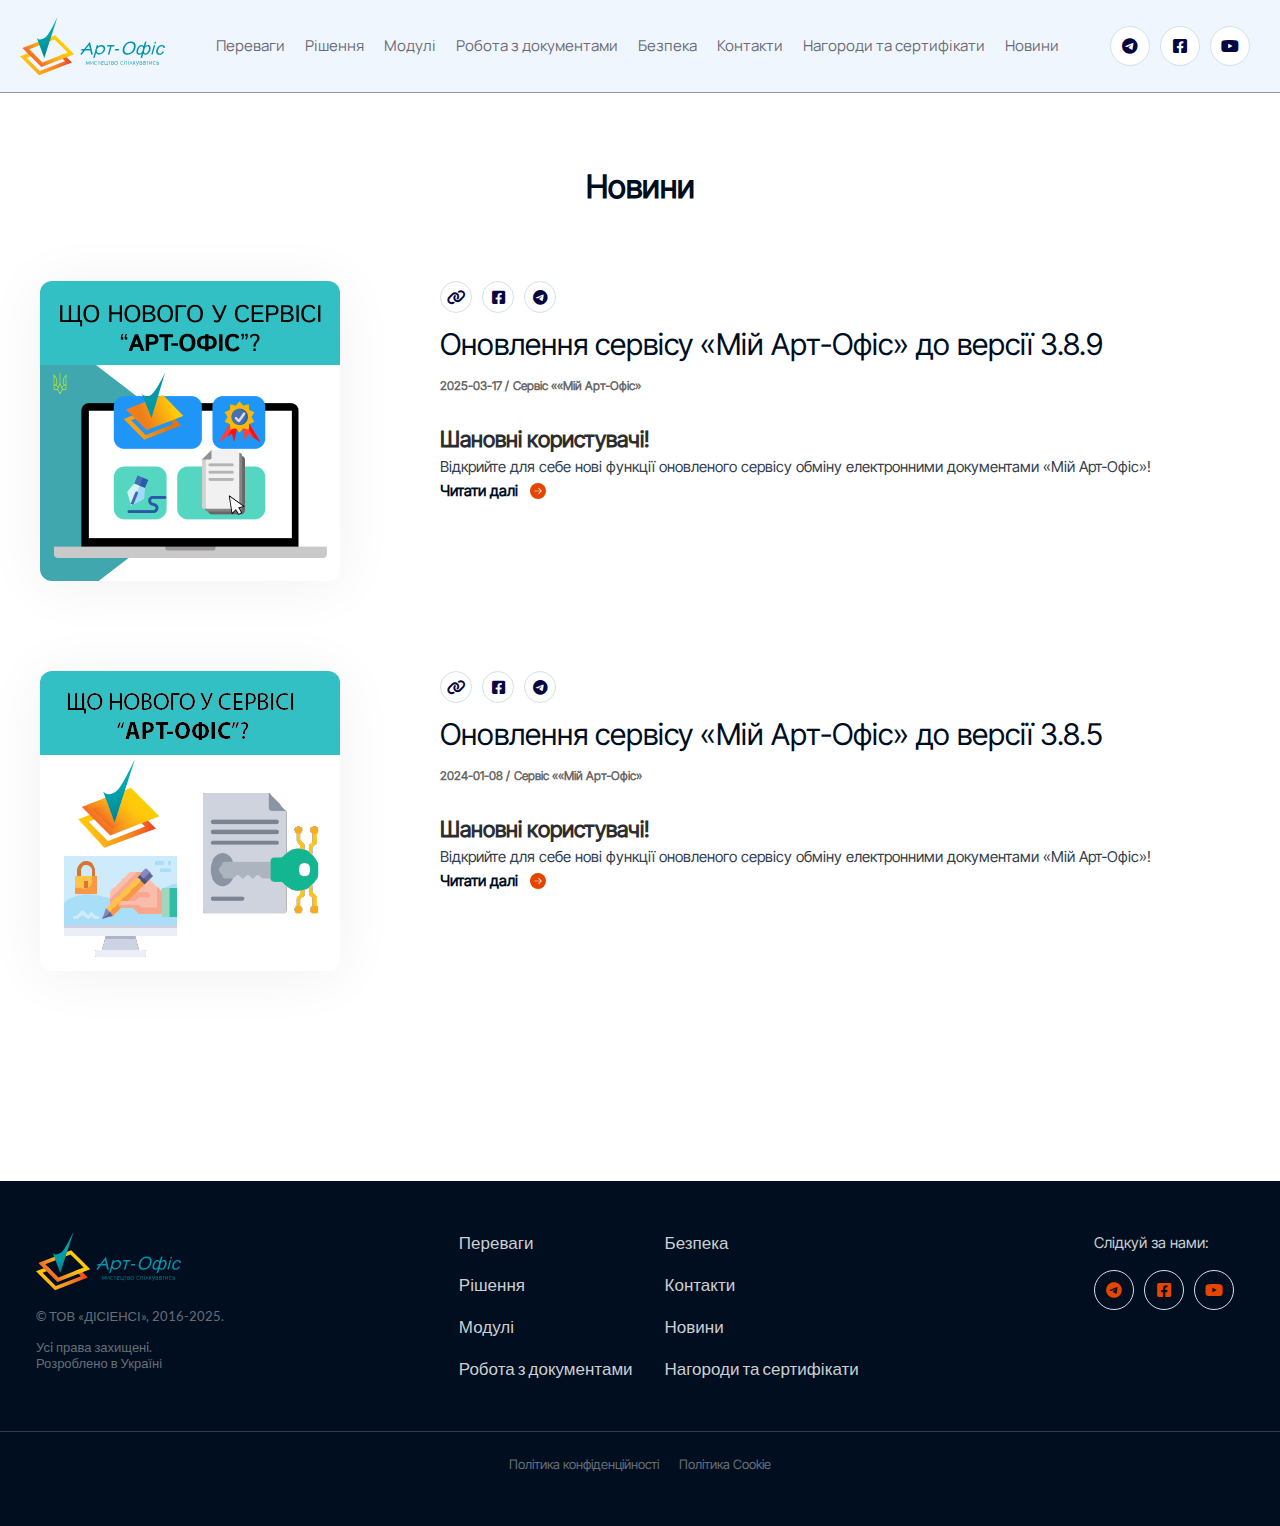
==== commit 987eb475: "add new\info block\fixed errors" ====
--- a/docs/news.html
+++ b/docs/news.html
@@ -1,51 +1,84 @@
 <!DOCTYPE html>
 <html lang="en">
-  <head>
-    <meta charset="UTF-8" />
-    <meta name="viewport" content="width=device-width, initial-scale=1.0" />
-    <link rel="stylesheet" href="./src/styles/reset.css" />
-    <link rel="stylesheet" href="./src/styles/header.css" />
-    <link rel="stylesheet" href="./src/styles/footer.css" />
-    <link rel="stylesheet" href="./news/styles/news.css" />
-    <!-- fontawesome -->
-    <link rel="stylesheet" href="./src/fontawesome/css/fontawesome.min.css" />
-    <link rel="stylesheet" href="./src/fontawesome/css/brands.min.css" />
-    <link rel="stylesheet" href="./src/fontawesome/css/solid.min.css" />
-    <!-- /fontawesome -->
-    <meta name="description" content="Цікава та корисна інформація про створення, перевірку та обмін електронними документами з індивідуальними та корпоративними рішеннями Арт-Офіс.">
-    <meta name="keywords" content="Арт-Офіс, сервіс Мій Арт-Офіс, блог Арт-Офіс, статті про Арт-Офіс, новини про Арт-Офіс, новини про Мій Арт-Офіс, Система обміну електронними документами">
-    <meta property="og:type" content="website">
-    <meta property="og:title" content="Арт-Офіс | Новини">
-    <meta property="og:description" content="Цікава та корисна інформація про створення, перевірку та обмін електронними документами з індивідуальними та корпоративними рішеннями Арт-Офіс.">
-    <meta property="og:site_name" content="Арт-Офіс – Офіційний сайт">
-    <meta property="og:image" content="./src/img/svg/AO_logo.svg">
-    <meta property="og:image:width" content="145">
-    <meta property="og:image:height" content="60">
-    <link rel="shortcut icon" href="./src/img/logo_ao.ico" type="image/x-icon">
-    <title>Арт-Офіс | Новини</title>
-  </head>
-  <body>
-    <header class="header">
-      <div class="header__wrapper">
-        <div class="header__logo">
-          <a href="./index.html">
-            <img src="./src/img/svg/AO_logo.svg" alt="Арт-Офіс" />
-          </a>
-        </div>
-        <nav class="header__nav">
-          <ul class="nav-list">
-            <li class="nav-list__item"><a href="./index.html#advantage">Переваги</a></li>
-            <li class="nav-list__item"><a href="./index.html#solution">Рішення</a></li>
-            <li class="nav-list__item"><a href="./index.html#corporation">Модулі</a></li>
-            <li class="nav-list__item">
-              <a href="./index.html#workwith">Робота з документами</a>
-            </li>
-            <li class="nav-list__item"><a href="./index.html#security">Безпека</a></li>
-            <li class="nav-list__item"><a href="./index.html#contacts">Контакти</a></li>
-            <li class="nav-list__item"><a href="./news.html">Новини</a></li>
-          </ul>
-        </nav>
-        <div class="header__social">
+
+<head>
+  <meta charset="UTF-8" />
+  <meta name="viewport" content="width=device-width, initial-scale=1.0" />
+  <link rel="stylesheet" href="./src/styles/reset.css" />
+  <link rel="stylesheet" href="./src/styles/header.css" />
+  <link rel="stylesheet" href="./src/styles/footer.css" />
+  <link rel="stylesheet" href="./news/styles/news.css" />
+  <!-- fontawesome -->
+  <link rel="stylesheet" href="./src/fontawesome/css/fontawesome.min.css" />
+  <link rel="stylesheet" href="./src/fontawesome/css/brands.min.css" />
+  <link rel="stylesheet" href="./src/fontawesome/css/solid.min.css" />
+  <!-- /fontawesome -->
+  <meta name="description"
+    content="Цікава та корисна інформація про створення, перевірку та обмін електронними документами з індивідуальними та корпоративними рішеннями Арт-Офіс.">
+  <meta name="keywords"
+    content="Арт-Офіс, сервіс Мій Арт-Офіс, блог Арт-Офіс, статті про Арт-Офіс, новини про Арт-Офіс, новини про Мій Арт-Офіс, Система обміну електронними документами">
+  <meta property="og:type" content="website">
+  <meta property="og:title" content="Арт-Офіс | Новини">
+  <meta property="og:description"
+    content="Цікава та корисна інформація про створення, перевірку та обмін електронними документами з індивідуальними та корпоративними рішеннями Арт-Офіс.">
+  <meta property="og:site_name" content="Арт-Офіс – Офіційний сайт">
+  <meta property="og:image" content="./src/img/svg/AO_logo.svg">
+  <meta property="og:image:width" content="145">
+  <meta property="og:image:height" content="60">
+  <link rel="shortcut icon" href="./src/img/logo_ao.ico" type="image/x-icon">
+  <title>Арт-Офіс | Новини</title>
+</head>
+
+<body>
+  <header class="header">
+    <div class="header__wrapper">
+      <div class="header__logo">
+        <a href="./index.html">
+          <img src="./src/img/svg/AO_logo.svg" alt="Арт-Офіс" />
+        </a>
+      </div>
+      <nav class="header__nav">
+        <ul class="nav-list">
+          <li class="nav-list__item"><a href="./index.html#advantage">Переваги</a></li>
+          <li class="nav-list__item"><a href="./index.html#solution">Рішення</a></li>
+          <li class="nav-list__item"><a href="./index.html#corporation">Модулі</a></li>
+          <li class="nav-list__item">
+            <a href="./index.html#workwith">Робота з документами</a>
+          </li>
+          <li class="nav-list__item"><a href="./index.html#security">Безпека</a></li>
+          <li class="nav-list__item"><a href="./index.html#contacts">Контакти</a></li>
+          <li class="nav-list__item"><a href="./index.html#achievements">Нагороди та сертифікати</a></li>
+          <li class="nav-list__item"><a href="./news.html">Новини</a></li>
+        </ul>
+      </nav>
+      <div class="header__social">
+        <a href="https://t.me/art_office" target="_blank" class="social-link">
+          <i class="fa-brands fa-telegram"></i>
+        </a>
+        <a href="https://www.facebook.com/art.office.com.ua/" target="_blank" class="social-link">
+          <i class="fa-brands fa-square-facebook"></i>
+        </a>
+        <a href="https://www.youtube.com/@Art-Office" target="_blank" class="social-link">
+          <i class="fa-brands fa-youtube"></i>
+        </a>
+      </div>
+      <div class="mobile-btn">
+        <span class="mobile-btn__burger"></span>
+      </div>
+      <div class="mobile-nav">
+        <ul class="mobile-nav__list">
+          <li class="mobile-nav__item"><a href="./index.html#advantage">Переваги</a></li>
+          <li class="mobile-nav__item"><a href="./index.html#solution">Рішення</a></li>
+          <li class="mobile-nav__item"><a href="./index.html#corporation">Модулі</a></li>
+          <li class="mobile-nav__item">
+            <a href="./index.html#workwith">Робота з документами</a>
+          </li>
+          <li class="mobile-nav__item"><a href="./index.html#security">Безпека</a></li>
+          <li class="mobile-nav__item"><a href="./index.html#contacts">Контакти</a></li>
+          <li class="mobile-nav__item"><a href="./index.html#achievements">Нагороди та сертифікати</a></li>
+          <li class="mobile-nav__item"><a href="./news.html">Новини</a></li>
+        </ul>
+        <div class="mobile__social">
           <a href="https://t.me/art_office" target="_blank" class="social-link">
             <i class="fa-brands fa-telegram"></i>
           </a>
@@ -56,162 +89,116 @@
             <i class="fa-brands fa-youtube"></i>
           </a>
         </div>
-        <div class="mobile-btn">
-          <span class="mobile-btn__burger"></span>
-        </div>
-        <div class="mobile-nav">
-          <ul class="mobile-nav__list">
-            <li class="mobile-nav__item"><a href="./index.html#advantage">Переваги</a></li>
-            <li class="mobile-nav__item"><a href="./index.html#solution">Рішення</a></li>
-            <li class="mobile-nav__item"><a href="./index.html#corporation">Модулі</a></li>
-            <li class="mobile-nav__item">
-              <a href="./index.html#workwith">Робота з документами</a>
-            </li>
-            <li class="mobile-nav__item"><a href="./index.html#security">Безпека</a></li>
-            <li class="mobile-nav__item"><a href="./index.html#contacts">Контакти</a></li>
-            <li class="mobile-nav__item"><a href="./news.html">Новини</a></li>
-          </ul>
-          <div class="mobile__social">
-            <a href="https://t.me/art_office" target="_blank" class="social-link">
-              <i class="fa-brands fa-telegram"></i>
+      </div>
+    </div>
+  </header>
+  <div class="section_news">
+    <div class="section_news-title">
+      <h1>Новини</h1>
+    </div>
+    <div class="section_news-wrapper">
+      <div class="news_content">
+        <div class="news_wrapper">
+          <div class="news_content-left">
+            <a href="./news/update_3.8.9.html">
+              <img src="./src/img/update_to_3_8_9.png" alt="Оновлення сервісу «Мій Арт-Офіс» до версії 3.8.9"
+                title="Оновлення сервісу «Мій Арт-Офіс» до версії 3.8.9" />
             </a>
-            <a href="https://www.facebook.com/art.office.com.ua/" target="_blank" class="social-link">
-              <i class="fa-brands fa-square-facebook"></i>
+          </div>
+          <div class="news_content-right">
+            <div class="share_social">
+              <div class="copy_link">
+                <i class="fa-solid fa-link" onclick="shareBtnLink(this, 'update_3.8.9.html')"></i>
+              </div>
+              <div class="copy_link fb">
+                <i class="fa-brands fa-square-facebook" onclick="shareBtnFb('update_3.8.9.html')"></i>
+              </div>
+              <div class="copy_link tm">
+                <i class="fa-brands fa-telegram" onclick="shareBtnTm('update_3.8.9.html')"></i>
+              </div>
+              <div class="link_success">
+                <svg id="checkmark" width="24" height="24" viewBox="0 0 24 24" xmlns="http://www.w3.org/2000/svg">
+                  <path fill="none" stroke="green" stroke-width="2" d="M2 12 L8 18 L22 4"></path>
+                </svg>
+              </div>
+            </div>
+            <h2>
+              <a href="./news/update_3.8.9.html" class="news_title">Оновлення сервісу «Мій Арт-Офіс» до версії
+                3.8.9</a>
+            </h2>
+            <div class="news_info">
+              <div class="date_publ">2025-03-17 /</div>
+              <div class="service_site">Сервіс ««Мій Арт‑Офіс»</div>
+            </div>
+            <div class="news_subtitle">
+              <h3>Шановні користувачі!</h3>
+              <p>Відкрийте для себе нові функції оновленого сервісу обміну електронними документами «Мій Арт‑Офіс»!</p>
+              <a class="read_more" href="./news/update_3.8.9.html">
+                <span>Читати далі</span>
+                <div class="more__btn">
+                  <img src="./src/img/svg/arrow_rigth.svg" alt="Читати більше" />
+                </div>
+              </a>
+            </div>
+          </div>
+        </div>
+      </div>
+      <div class="news_content">
+        <div class="news_wrapper">
+          <div class="news_content-left">
+            <a href="./news/update_3.8.5.html">
+              <img src="./src/img/mao_update_to_3_8_5.png" alt="Оновлення сервісу «Мій Арт-Офіс» до версії 3.8.5"
+                title="Оновлення сервісу «Мій Арт-Офіс» до версії 3.8.5" />
             </a>
-            <a href="https://www.youtube.com/@Art-Office" target="_blank" class="social-link">
-              <i class="fa-brands fa-youtube"></i>
-            </a>
-          </div>
-        </div>
-      </div>
-    </header>
-    <div class="section_news">
-      <div class="section_news-title">
-        <h1>Новини</h1>
-      </div>
-      <div class="section_news-wrapper">
-        <div class="news_content">
-          <div class="news_wrapper">
-            <div class="news_content-left">
-              <a href="./news/newsName_page.html">
-                <img
-                  src="./src/img/mao_update_to_3_8_5.png"
-                  alt="Оновлення сервісу «Мій Арт-Офіс» до версії 3.8.5"
-                  title="Оновлення сервісу «Мій Арт-Офіс» до версії 3.8.5"
-                />
+          </div>
+          <div class="news_content-right">
+            <div class="share_social">
+              <div class="copy_link">
+                <i class="fa-solid fa-link" onclick="shareBtnLink(this, 'update_3.8.5.html')"></i>
+              </div>
+              <div class="copy_link fb">
+                <i class="fa-brands fa-square-facebook" onclick="shareBtnFb('update_3.8.5.html')"></i>
+              </div>
+              <div class="copy_link tm">
+                <i class="fa-brands fa-telegram" onclick="shareBtnTm('update_3.8.5.html')"></i>
+              </div>
+              <div class="link_success">
+                <svg id="checkmark" width="24" height="24" viewBox="0 0 24 24" xmlns="http://www.w3.org/2000/svg">
+                  <path fill="none" stroke="green" stroke-width="2" d="M2 12 L8 18 L22 4"></path>
+                </svg>
+              </div>
+            </div>
+            <h2>
+              <a href="./news/update_3.8.5.html" class="news_title">Оновлення сервісу «Мій Арт-Офіс» до версії
+                3.8.5</a>
+            </h2>
+            <div class="news_info">
+              <div class="date_publ">2024-01-08 /</div>
+              <div class="service_site">Сервіс ««Мій Арт‑Офіс»</div>
+            </div>
+            <div class="news_subtitle">
+              <h3>Шановні користувачі!</h3>
+              <p>Відкрийте для себе нові функції оновленого сервісу обміну електронними документами «Мій Арт‑Офіс»!</p>
+              <a class="read_more" href="./news/update_3.8.5.html">
+                <span>Читати далі</span>
+                <div class="more__btn">
+                  <img src="./src/img/svg/arrow_rigth.svg" alt="Читати більше" />
+                </div>
               </a>
             </div>
-            <div class="news_content-right">
-              <div class="share_social">
-                <div class="copy_link">
-                  <i
-                    class="fa-solid fa-link"
-                    onclick="shareBtnLink(this, 'newsName_page.html')"
-                  ></i>
-                </div>
-                <div class="copy_link fb">
-                  <i
-                    class="fa-brands fa-square-facebook"
-                    onclick="shareBtnFb('newsName_page.html')"
-                  ></i>
-                </div>
-                <div class="copy_link tm">
-                  <i
-                    class="fa-brands fa-telegram"
-                    onclick="shareBtnTm('newsName_page.html')"
-                  ></i>
-                </div>
-                <div class="link_success">
-                    <svg id="checkmark" width="24" height="24" viewBox="0 0 24 24" xmlns="http://www.w3.org/2000/svg">
-                        <path fill="none" stroke="green" stroke-width="2" d="M2 12 L8 18 L22 4"></path>
-                      </svg>
-                </div>
-              </div>
-              <h2>
-                <a href="./news/newsName_page.html" class="news_title"
-                  >Оновлення сервісу «Мій Арт-Офіс» до версії 3.8.5</a
-                >
-              </h2>
-              <div class="news_info">
-                <div class="date_publ">2024-01-08 /</div>
-                <div class="service_site">Сервіс ««Мій Арт‑Офіс»</div>
-              </div>
-              <div class="news_subtitle">
-                <h3>Шановні користувачі!</h3>
-                <p>Відкрийте для себе нові функції оновленого сервісу обміну електронними документами «Мій Арт‑Офіс»!</p>
-                <a class="read_more" href="./news/newsName_page.html">
-                  <span>Читати далі</span>
-                  <div class="more__btn">
-                    <img
-                      src="./src/img/svg/arrow_rigth.svg"
-                      alt="Читати більше"
-                    />
-                  </div>
-                </a>
-              </div>
-            </div>
-          </div>
-        </div>
-      </div>
-    </div>
-    <footer class="footer">
-      <div class="footer__wrapper">
-        <div class="footer__logo-rights">
-          <div class="footer__logo">
-           <a href="./index.html"> <img src="./src/img/svg/AO_logo.svg" alt="Арт-Офіс" /></a>
-          </div>
-          <div class="footer__rights">
-            © ТОВ «ДІСІЕНСІ», 2016-2024.
-            <br />
-            <br />
-            Усi права захищенi.
-            <br />
-            Розроблено в Україні
-          </div>
-        </div>
-        <nav class="footer__navigation">
-          <ul class="footer-nav-list">
-            <li class="footer-nav-list__item">
-              <a href="./index.html#advantage">Переваги</a>
-            </li>
-            <li class="footer-nav-list__item">
-              <a href="./index.html#solution">Рішення</a>
-            </li>
-            <li class="footer-nav-list__item">
-              <a href="./index.html#corporation">Модулі</a>
-            </li>
-            <li class="footer-nav-list__item">
-              <a href="./index.html#workwith">Робота з документами</a>
-            </li>
-          </ul>
-          <ul class="footer-nav-list">
-            <li class="footer-nav-list__item">
-              <a href="./index.html#security">Безпека</a>
-            </li>
-            <li class="footer-nav-list__item">
-              <a href="./index.html#contacts">Контакти</a>
-            </li>
-            <li class="footer-nav-list__item">
-              <a href="./news.html">Новини</a>
-            </li>
-          </ul>
-        </nav>
-        <div class="footer__social">
-          <h3 class="footer__social-title">Слідкуй за нами:</h3>
-          <div class="social-links">
-            <a href="https://t.me/art_office" target="_blank" class="social-link">
-              <i class="fa-brands fa-telegram"></i>
-            </a>
-            <a href="https://www.facebook.com/art.office.com.ua/" target="_blank" class="social-link">
-              <i class="fa-brands fa-square-facebook"></i>
-            </a>
-            <a href="https://www.youtube.com/@Art-Office" target="_blank" class="social-link">
-              <i class="fa-brands fa-youtube"></i>
-            </a>
-          </div>
-        </div>
-        <div class="footer__rights mob">
-          © ТОВ «ДІСІЕНСІ», 2016-2024.
+          </div>
+        </div>
+      </div>
+    </div>
+  </div>
+  <footer class="footer">
+    <div class="footer__wrapper">
+      <div class="footer__logo-rights">
+        <div class="footer__logo">
+          <a href="./index.html"> <img src="./src/img/svg/AO_logo.svg" alt="Арт-Офіс" /></a>
+        </div>
+        <div class="footer__rights">
+          © ТОВ «ДІСІЕНСІ», 2016-2025.
           <br />
           <br />
           Усi права захищенi.
@@ -219,17 +206,71 @@
           Розроблено в Україні
         </div>
       </div>
-      <div class="footer__line"></div>
-      <div class="footer__wrapper policy">
-        <ul class="footer_links-policy">
-          <li class="footer_link-policy">
-            <a href="./policy/privacypolicy.html">Політика конфіденційності</a>
-          </li>
-          <li class="footer_link-policy"><a href="./policy/cookiespolicy.html">Політика Cookie</a></li>
-        </ul>
-      </div>
-    </footer>
-    <script src="./src/js/jquery/jquery.min.js"></script>
-    <script src="./news/js/share_links.js"></script>
-  </body>
-</html>
+      <nav class="footer__navigation">
+        <ul class="footer-nav-list">
+          <li class="footer-nav-list__item">
+            <a href="./index.html#advantage">Переваги</a>
+          </li>
+          <li class="footer-nav-list__item">
+            <a href="./index.html#solution">Рішення</a>
+          </li>
+          <li class="footer-nav-list__item">
+            <a href="./index.html#corporation">Модулі</a>
+          </li>
+          <li class="footer-nav-list__item">
+            <a href="./index.html#workwith">Робота з документами</a>
+          </li>
+        </ul>
+        <ul class="footer-nav-list">
+          <li class="footer-nav-list__item">
+            <a href="./index.html#security">Безпека</a>
+          </li>
+          <li class="footer-nav-list__item">
+            <a href="./index.html#contacts">Контакти</a>
+          </li>
+          <li class="footer-nav-list__item">
+            <a href="./news.html">Новини</a>
+          </li>
+          <li class="footer-nav-list__item">
+            <a href="./index.html#achievements">Нагороди та сертифікати</a>
+          </li>
+        </ul>
+      </nav>
+      <div class="footer__social">
+        <h3 class="footer__social-title">Слідкуй за нами:</h3>
+        <div class="social-links">
+          <a href="https://t.me/art_office" target="_blank" class="social-link">
+            <i class="fa-brands fa-telegram"></i>
+          </a>
+          <a href="https://www.facebook.com/art.office.com.ua/" target="_blank" class="social-link">
+            <i class="fa-brands fa-square-facebook"></i>
+          </a>
+          <a href="https://www.youtube.com/@Art-Office" target="_blank" class="social-link">
+            <i class="fa-brands fa-youtube"></i>
+          </a>
+        </div>
+      </div>
+      <div class="footer__rights mob">
+        © ТОВ «ДІСІЕНСІ», 2016-2024.
+        <br />
+        <br />
+        Усi права захищенi.
+        <br />
+        Розроблено в Україні
+      </div>
+    </div>
+    <div class="footer__line"></div>
+    <div class="footer__wrapper policy">
+      <ul class="footer_links-policy">
+        <li class="footer_link-policy">
+          <a href="./policy/privacypolicy.html">Політика конфіденційності</a>
+        </li>
+        <li class="footer_link-policy"><a href="./policy/cookiespolicy.html">Політика Cookie</a></li>
+      </ul>
+    </div>
+  </footer>
+  <script src="./src/js/jquery/jquery.min.js"></script>
+  <script src="./news/js/share_links.js"></script>
+</body>
+
+</html>--- a/docs/src/styles/header.css
+++ b/docs/src/styles/header.css
@@ -1 +1,311 @@
-.mobile-nav__item a,.nav-list__item a{color:var(--header_color);font-family:Manrope-Regular,sans-serif;font-size:15px;font-style:normal;font-weight:400;line-height:25px}.mobile-nav__item a:after,.nav-list__item:after{content:"";width:0;height:1px;left:0;right:0;background:var(--header_active)}.mobile-nav__item:hover a,.nav-list__item:hover a,.social-link:hover{color:var(--header_active)}.header{padding:16px;background-color:rgba(230,240,252,.6);border-bottom:1px solid rgba(6,6,64,.4)}.header__wrapper{margin:0 auto;display:-webkit-box;display:-ms-flexbox;display:flex;-webkit-box-pack:justify;-ms-flex-pack:justify;justify-content:space-between;-webkit-box-align:center;-ms-flex-align:center;align-items:center;max-width:1240px}.header__social,.nav-list{display:-webkit-box;display:-ms-flexbox}.header__logo{font-size:24px}.header__nav{margin-left:20px}.nav-list{list-style:none;display:flex}.nav-list__item{margin-right:20px;border-bottom:1px solid transparent;-webkit-transition:.1s ease-in-out;-o-transition:.1s ease-in-out;transition:.1s ease-in-out;position:relative}.nav-list__item:after{position:absolute;bottom:0;-webkit-transition:.3s;-o-transition:.3s;transition:.3s}.mobile-btn,.mobile-btn__burger{-webkit-transition:.2s ease-in-out;-o-transition:.2s ease-in-out}.nav-list__item:hover::after{width:100%}.header__social{display:flex;-webkit-box-align:center;-ms-flex-align:center;align-items:center}.social-link{color:#060640;display:-webkit-box;display:-ms-flexbox;display:flex;-webkit-box-align:center;-ms-flex-align:center;align-items:center;-webkit-box-pack:center;-ms-flex-pack:center;justify-content:center;margin-right:10px;width:40px;height:40px;background-color:#fff;border-radius:50%;border:1px solid #d3e1e8;-webkit-transition-property:border-color,color;-o-transition-property:border-color,color;transition-property:border-color,color;-webkit-transition-duration:.2s;-o-transition-duration:.2s;transition-duration:.2s;-webkit-transition-timing-function:ease-out;-o-transition-timing-function:ease-out;transition-timing-function:ease-out}.social-link:hover{border-color:var(--header_active)}.mobile-btn{width:36px;height:36px;position:relative;display:none;-webkit-box-pack:center;-ms-flex-pack:center;justify-content:center;-webkit-box-align:center;-ms-flex-align:center;align-items:center;cursor:pointer;background-color:#e44501;transition:.2s ease-in-out;border-radius:3px}.mobile-btn__burger{width:18px;height:2px;background:#fff;border-radius:5px;transition:.2s ease-in-out}.mobile-btn__burger::after,.mobile-btn__burger::before{content:"";position:absolute;width:18px;height:2px;background:#fff;border-radius:5px;-webkit-transition:.2s ease-in-out;-o-transition:.2s ease-in-out;transition:.2s ease-in-out}.mobile-btn__burger::before{-webkit-transform:translateY(-6px);-ms-transform:translateY(-6px);transform:translateY(-6px)}.mobile-btn__burger::after{-webkit-transform:translateY(6px);-ms-transform:translateY(6px);transform:translateY(6px)}.mobile-btn.open .mobile-btn__burger{-webkit-transform:translateX(-50px);-ms-transform:translateX(-50px);transform:translateX(-50px);background:0 0}.mobile-btn.open .mobile-btn__burger::before{-webkit-transform:rotate(45deg) translate(35px,-35px);-ms-transform:rotate(45deg) translate(35px,-35px);transform:rotate(45deg) translate(35px,-35px)}.mobile-btn.open .mobile-btn__burger::after{-webkit-transform:rotate(-45deg) translate(35px,35px);-ms-transform:rotate(-45deg) translate(35px,35px);transform:rotate(-45deg) translate(35px,35px)}.mobile-nav{display:none;z-index:100;position:absolute;background-color:#e6f0fc;left:0;right:0;top:93px}.mobile-nav__item,.mobile-nav__list{display:-webkit-box;display:-ms-flexbox}.mobile-nav.open{display:block}.mobile-nav__list{display:flex;-webkit-box-orient:vertical;-webkit-box-direction:normal;-ms-flex-direction:column;flex-direction:column;margin:0 16px}.mobile-nav__item{height:45px;display:flex;-webkit-box-align:center;-ms-flex-align:center;align-items:center;padding:0;border-bottom:1px solid rgba(6,6,64,.4)}.mobile-nav__item a,.mobile__social{width:100%;display:-webkit-box;display:-ms-flexbox}.mobile-nav__item a{height:100%;display:flex;-webkit-box-align:center;-ms-flex-align:center;align-items:center;position:relative;-webkit-transition:.2s;-o-transition:.2s;transition:.2s;-webkit-transform:translateX(-190px);-ms-transform:translateX(-190px);transform:translateX(-190px)}.mobile-nav__item a:after{position:absolute;bottom:-1px;-webkit-transition:.6s;-o-transition:.6s;transition:.6s}.mobile-nav__item:hover a::after{width:100%}.mobile__social{display:flex;padding:16px;-webkit-box-pack:center;-ms-flex-pack:center;justify-content:center}@media (max-width:1150px){.header__nav,.header__social{display:none}.mobile-btn{display:-webkit-box;display:-ms-flexbox;display:flex}}@media (hover:none){.mobile-nav__item:hover a::after,.nav-list__item:hover::after{width:0%}.mobile-nav__item:hover a,.nav-list__item:hover a{color:var(--header_color)}.social-link:hover{color:#060640}}+.mobile-nav__item a,
+.nav-list__item a {
+    color: var(--header_color);
+    font-family: Manrope-Regular, sans-serif;
+    font-size: 15px;
+    font-style: normal;
+    font-weight: 400;
+    line-height: 25px
+}
+
+.mobile-nav__item a:after,
+.nav-list__item:after {
+    content: "";
+    width: 0;
+    height: 1px;
+    left: 0;
+    right: 0;
+    background: var(--header_active)
+}
+
+.mobile-nav__item:hover a,
+.nav-list__item:hover a,
+.social-link:hover {
+    color: var(--header_active)
+}
+
+.header {
+    padding: 16px;
+    background-color: rgba(230, 240, 252, .6);
+    border-bottom: 1px solid rgba(6, 6, 64, .4)
+}
+
+.header__wrapper {
+    margin: 0 auto;
+    display: -webkit-box;
+    display: -ms-flexbox;
+    display: flex;
+    -webkit-box-pack: justify;
+    -ms-flex-pack: justify;
+    justify-content: space-between;
+    -webkit-box-align: center;
+    -ms-flex-align: center;
+    align-items: center;
+    max-width: 1240px
+}
+
+.header__social,
+.nav-list {
+    display: -webkit-box;
+    display: -ms-flexbox
+}
+
+.header__logo {
+    font-size: 24px
+}
+
+.header__nav {
+    margin-left: 20px
+}
+
+.nav-list {
+    list-style: none;
+    display: flex
+}
+
+.nav-list__item {
+    margin-right: 20px;
+    border-bottom: 1px solid transparent;
+    -webkit-transition: .1s ease-in-out;
+    -o-transition: .1s ease-in-out;
+    transition: .1s ease-in-out;
+    position: relative
+}
+
+.nav-list__item:after {
+    position: absolute;
+    bottom: 0;
+    -webkit-transition: .3s;
+    -o-transition: .3s;
+    transition: .3s
+}
+
+.mobile-btn,
+.mobile-btn__burger {
+    -webkit-transition: .2s ease-in-out;
+    -o-transition: .2s ease-in-out
+}
+
+.nav-list__item:hover::after {
+    width: 100%
+}
+
+.header__social {
+    display: flex;
+    -webkit-box-align: center;
+    -ms-flex-align: center;
+    align-items: center
+}
+
+.social-link {
+    color: #060640;
+    display: -webkit-box;
+    display: -ms-flexbox;
+    display: flex;
+    -webkit-box-align: center;
+    -ms-flex-align: center;
+    align-items: center;
+    -webkit-box-pack: center;
+    -ms-flex-pack: center;
+    justify-content: center;
+    margin-right: 10px;
+    width: 40px;
+    height: 40px;
+    background-color: #fff;
+    border-radius: 50%;
+    border: 1px solid #d3e1e8;
+    -webkit-transition-property: border-color, color;
+    -o-transition-property: border-color, color;
+    transition-property: border-color, color;
+    -webkit-transition-duration: .2s;
+    -o-transition-duration: .2s;
+    transition-duration: .2s;
+    -webkit-transition-timing-function: ease-out;
+    -o-transition-timing-function: ease-out;
+    transition-timing-function: ease-out
+}
+
+.social-link:hover {
+    border-color: var(--header_active)
+}
+
+.mobile-btn {
+    width: 36px;
+    height: 36px;
+    position: relative;
+    display: none;
+    -webkit-box-pack: center;
+    -ms-flex-pack: center;
+    justify-content: center;
+    -webkit-box-align: center;
+    -ms-flex-align: center;
+    align-items: center;
+    cursor: pointer;
+    background-color: #e44501;
+    transition: .2s ease-in-out;
+    border-radius: 3px
+}
+
+.mobile-btn__burger {
+    width: 18px;
+    height: 2px;
+    background: #fff;
+    border-radius: 5px;
+    transition: .2s ease-in-out
+}
+
+.mobile-btn__burger::after,
+.mobile-btn__burger::before {
+    content: "";
+    position: absolute;
+    width: 18px;
+    height: 2px;
+    background: #fff;
+    border-radius: 5px;
+    -webkit-transition: .2s ease-in-out;
+    -o-transition: .2s ease-in-out;
+    transition: .2s ease-in-out
+}
+
+.mobile-btn__burger::before {
+    -webkit-transform: translateY(-6px);
+    -ms-transform: translateY(-6px);
+    transform: translateY(-6px)
+}
+
+.mobile-btn__burger::after {
+    -webkit-transform: translateY(6px);
+    -ms-transform: translateY(6px);
+    transform: translateY(6px)
+}
+
+.mobile-btn.open .mobile-btn__burger {
+    -webkit-transform: translateX(-50px);
+    -ms-transform: translateX(-50px);
+    transform: translateX(-50px);
+    background: 0 0
+}
+
+.mobile-btn.open .mobile-btn__burger::before {
+    -webkit-transform: rotate(45deg) translate(35px, -35px);
+    -ms-transform: rotate(45deg) translate(35px, -35px);
+    transform: rotate(45deg) translate(35px, -35px)
+}
+
+.mobile-btn.open .mobile-btn__burger::after {
+    -webkit-transform: rotate(-45deg) translate(35px, 35px);
+    -ms-transform: rotate(-45deg) translate(35px, 35px);
+    transform: rotate(-45deg) translate(35px, 35px)
+}
+
+.mobile-nav {
+    display: none;
+    z-index: 100;
+    position: absolute;
+    background-color: #e6f0fc;
+    left: 0;
+    right: 0;
+    top: 93px
+}
+
+.mobile-nav__item,
+.mobile-nav__list {
+    display: -webkit-box;
+    display: -ms-flexbox
+}
+
+.mobile-nav.open {
+    display: block
+}
+
+.mobile-nav__list {
+    display: flex;
+    -webkit-box-orient: vertical;
+    -webkit-box-direction: normal;
+    -ms-flex-direction: column;
+    flex-direction: column;
+    margin: 0 16px
+}
+
+.mobile-nav__item {
+    height: 45px;
+    display: flex;
+    -webkit-box-align: center;
+    -ms-flex-align: center;
+    align-items: center;
+    padding: 0;
+    border-bottom: 1px solid rgba(6, 6, 64, .4)
+}
+
+.mobile-nav__item a,
+.mobile__social {
+    width: 100%;
+    display: -webkit-box;
+    display: -ms-flexbox
+}
+
+.mobile-nav__item a {
+    height: 100%;
+    display: flex;
+    -webkit-box-align: center;
+    -ms-flex-align: center;
+    align-items: center;
+    position: relative;
+    -webkit-transition: .2s;
+    -o-transition: .2s;
+    transition: .2s;
+    -webkit-transform: translateX(-190px);
+    -ms-transform: translateX(-190px);
+    transform: translateX(-190px)
+}
+
+.mobile-nav__item a:after {
+    position: absolute;
+    bottom: -1px;
+    -webkit-transition: .6s;
+    -o-transition: .6s;
+    transition: .6s
+}
+
+.mobile-nav__item:hover a::after {
+    width: 100%
+}
+
+.mobile__social {
+    display: flex;
+    padding: 16px;
+    -webkit-box-pack: center;
+    -ms-flex-pack: center;
+    justify-content: center
+}
+
+@media (max-width:1250px) {
+
+    .header__nav,
+    .header__social {
+        display: none
+    }
+
+    .mobile-btn {
+        display: -webkit-box;
+        display: -ms-flexbox;
+        display: flex
+    }
+}
+
+@media (hover:none) {
+
+    .mobile-nav__item:hover a::after,
+    .nav-list__item:hover::after {
+        width: 0%
+    }
+
+    .mobile-nav__item:hover a,
+    .nav-list__item:hover a {
+        color: var(--header_color)
+    }
+
+    .social-link:hover {
+        color: #060640
+    }
+}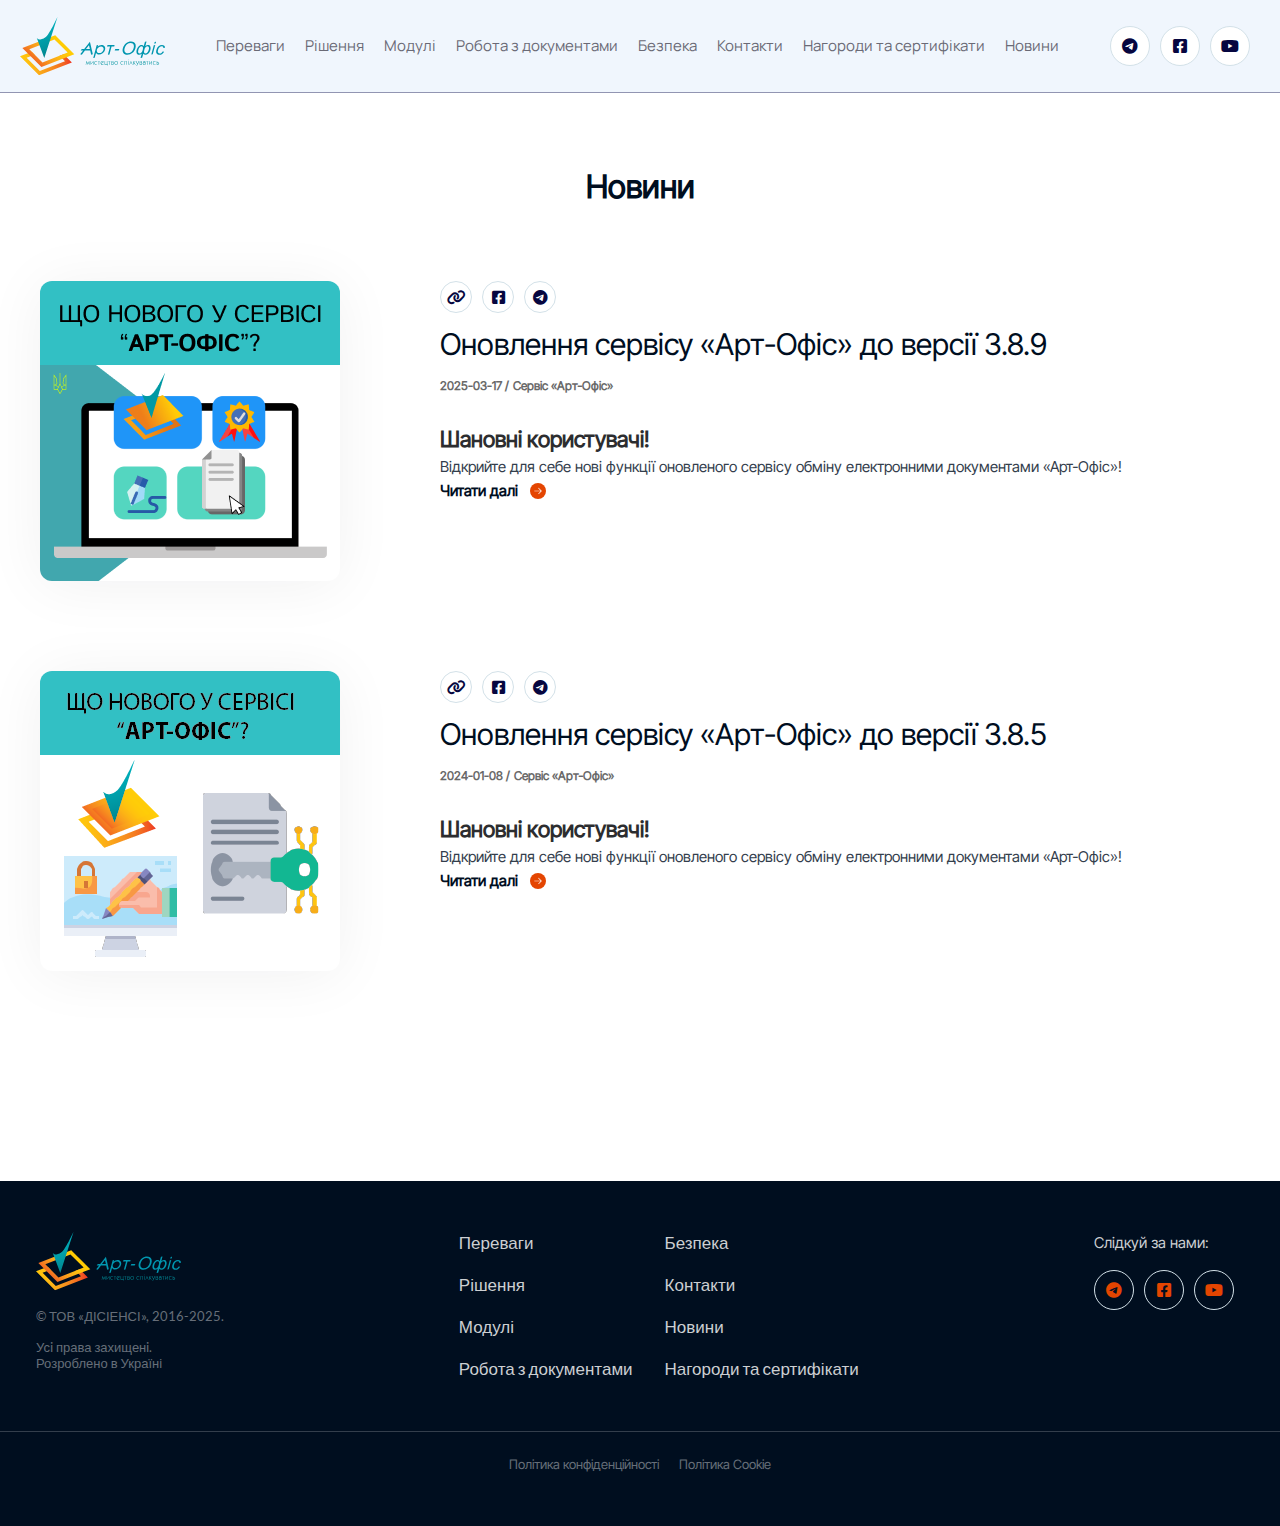
==== commit 0a9603d2: "new social links" ====
--- a/docs/news.html
+++ b/docs/news.html
@@ -16,7 +16,7 @@
   <meta name="description"
     content="Цікава та корисна інформація про створення, перевірку та обмін електронними документами з індивідуальними та корпоративними рішеннями Арт-Офіс.">
   <meta name="keywords"
-    content="Арт-Офіс, сервіс Мій Арт-Офіс, блог Арт-Офіс, статті про Арт-Офіс, новини про Арт-Офіс, новини про Мій Арт-Офіс, Система обміну електронними документами">
+    content="Арт-Офіс, сервіс Арт-Офіс, блог Арт-Офіс, статті про Арт-Офіс, новини про Арт-Офіс, новини про Арт-Офіс, Система обміну електронними документами">
   <meta property="og:type" content="website">
   <meta property="og:title" content="Арт-Офіс | Новини">
   <meta property="og:description"
@@ -101,8 +101,8 @@
         <div class="news_wrapper">
           <div class="news_content-left">
             <a href="./news/update_3.8.9.html">
-              <img src="./src/img/update_to_3_8_9.png" alt="Оновлення сервісу «Мій Арт-Офіс» до версії 3.8.9"
-                title="Оновлення сервісу «Мій Арт-Офіс» до версії 3.8.9" />
+              <img src="./src/img/update_to_3_8_9.png" alt="Оновлення сервісу «Арт-Офіс» до версії 3.8.9"
+                title="Оновлення сервісу «Арт-Офіс» до версії 3.8.9" />
             </a>
           </div>
           <div class="news_content-right">
@@ -123,16 +123,16 @@
               </div>
             </div>
             <h2>
-              <a href="./news/update_3.8.9.html" class="news_title">Оновлення сервісу «Мій Арт-Офіс» до версії
+              <a href="./news/update_3.8.9.html" class="news_title">Оновлення сервісу «Арт-Офіс» до версії
                 3.8.9</a>
             </h2>
             <div class="news_info">
               <div class="date_publ">2025-03-17 /</div>
-              <div class="service_site">Сервіс ««Мій Арт‑Офіс»</div>
+              <div class="service_site">Сервіс «Арт‑Офіс»</div>
             </div>
             <div class="news_subtitle">
               <h3>Шановні користувачі!</h3>
-              <p>Відкрийте для себе нові функції оновленого сервісу обміну електронними документами «Мій Арт‑Офіс»!</p>
+              <p>Відкрийте для себе нові функції оновленого сервісу обміну електронними документами «Арт‑Офіс»!</p>
               <a class="read_more" href="./news/update_3.8.9.html">
                 <span>Читати далі</span>
                 <div class="more__btn">
@@ -147,8 +147,8 @@
         <div class="news_wrapper">
           <div class="news_content-left">
             <a href="./news/update_3.8.5.html">
-              <img src="./src/img/mao_update_to_3_8_5.png" alt="Оновлення сервісу «Мій Арт-Офіс» до версії 3.8.5"
-                title="Оновлення сервісу «Мій Арт-Офіс» до версії 3.8.5" />
+              <img src="./src/img/mao_update_to_3_8_5.png" alt="Оновлення сервісу «Арт-Офіс» до версії 3.8.5"
+                title="Оновлення сервісу «Арт-Офіс» до версії 3.8.5" />
             </a>
           </div>
           <div class="news_content-right">
@@ -169,16 +169,16 @@
               </div>
             </div>
             <h2>
-              <a href="./news/update_3.8.5.html" class="news_title">Оновлення сервісу «Мій Арт-Офіс» до версії
+              <a href="./news/update_3.8.5.html" class="news_title">Оновлення сервісу «Арт-Офіс» до версії
                 3.8.5</a>
             </h2>
             <div class="news_info">
               <div class="date_publ">2024-01-08 /</div>
-              <div class="service_site">Сервіс ««Мій Арт‑Офіс»</div>
+              <div class="service_site">Сервіс «Арт‑Офіс»</div>
             </div>
             <div class="news_subtitle">
               <h3>Шановні користувачі!</h3>
-              <p>Відкрийте для себе нові функції оновленого сервісу обміну електронними документами «Мій Арт‑Офіс»!</p>
+              <p>Відкрийте для себе нові функції оновленого сервісу обміну електронними документами «Арт‑Офіс»!</p>
               <a class="read_more" href="./news/update_3.8.5.html">
                 <span>Читати далі</span>
                 <div class="more__btn">
@@ -251,7 +251,7 @@
         </div>
       </div>
       <div class="footer__rights mob">
-        © ТОВ «ДІСІЕНСІ», 2016-2024.
+        © ТОВ «ДІСІЕНСІ», 2016-2025.
         <br />
         <br />
         Усi права захищенi.
